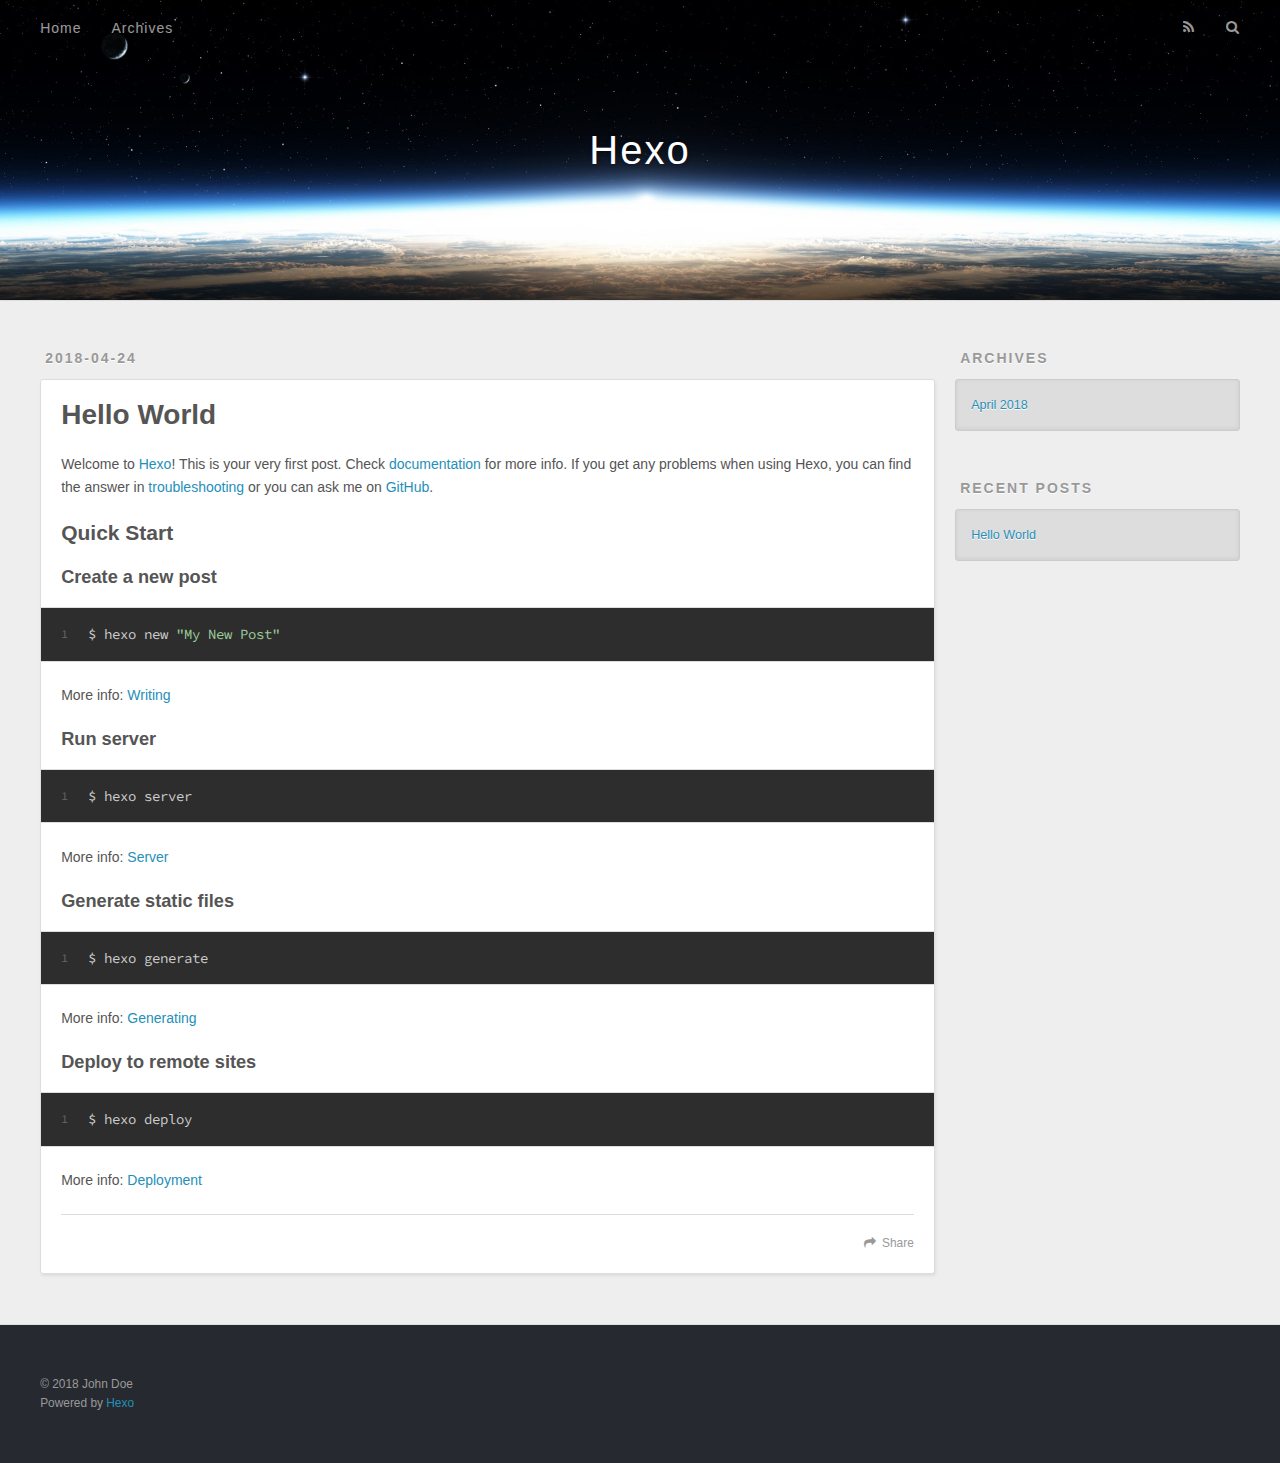
==== index.html @ fcb339ed "Site updated: 2018-04-24 23:01:45" ====
<!DOCTYPE html>
<html>
<head>
  <meta charset="utf-8">
  

  
  <title>Hexo</title>
  <meta name="viewport" content="width=device-width, initial-scale=1, maximum-scale=1">
  <meta property="og:type" content="website">
<meta property="og:title" content="Hexo">
<meta property="og:url" content="http://yoursite.com/index.html">
<meta property="og:site_name" content="Hexo">
<meta property="og:locale" content="default">
<meta name="twitter:card" content="summary">
<meta name="twitter:title" content="Hexo">
  
    <link rel="alternate" href="/atom.xml" title="Hexo" type="application/atom+xml">
  
  
    <link rel="icon" href="/favicon.png">
  
  
    <link href="//fonts.googleapis.com/css?family=Source+Code+Pro" rel="stylesheet" type="text/css">
  
  <link rel="stylesheet" href="/css/style.css">
</head>

<body>
  <div id="container">
    <div id="wrap">
      <header id="header">
  <div id="banner"></div>
  <div id="header-outer" class="outer">
    <div id="header-title" class="inner">
      <h1 id="logo-wrap">
        <a href="/" id="logo">Hexo</a>
      </h1>
      
    </div>
    <div id="header-inner" class="inner">
      <nav id="main-nav">
        <a id="main-nav-toggle" class="nav-icon"></a>
        
          <a class="main-nav-link" href="/">Home</a>
        
          <a class="main-nav-link" href="/archives">Archives</a>
        
      </nav>
      <nav id="sub-nav">
        
          <a id="nav-rss-link" class="nav-icon" href="/atom.xml" title="RSS Feed"></a>
        
        <a id="nav-search-btn" class="nav-icon" title="Search"></a>
      </nav>
      <div id="search-form-wrap">
        <form action="//google.com/search" method="get" accept-charset="UTF-8" class="search-form"><input type="search" name="q" class="search-form-input" placeholder="Search"><button type="submit" class="search-form-submit">&#xF002;</button><input type="hidden" name="sitesearch" value="http://yoursite.com"></form>
      </div>
    </div>
  </div>
</header>
      <div class="outer">
        <section id="main">
  
    <article id="post-hello-world" class="article article-type-post" itemscope itemprop="blogPost">
  <div class="article-meta">
    <a href="/2018/04/24/hello-world/" class="article-date">
  <time datetime="2018-04-24T03:12:24.937Z" itemprop="datePublished">2018-04-24</time>
</a>
    
  </div>
  <div class="article-inner">
    
    
      <header class="article-header">
        
  
    <h1 itemprop="name">
      <a class="article-title" href="/2018/04/24/hello-world/">Hello World</a>
    </h1>
  

      </header>
    
    <div class="article-entry" itemprop="articleBody">
      
        <p>Welcome to <a href="https://hexo.io/" target="_blank" rel="noopener">Hexo</a>! This is your very first post. Check <a href="https://hexo.io/docs/" target="_blank" rel="noopener">documentation</a> for more info. If you get any problems when using Hexo, you can find the answer in <a href="https://hexo.io/docs/troubleshooting.html" target="_blank" rel="noopener">troubleshooting</a> or you can ask me on <a href="https://github.com/hexojs/hexo/issues" target="_blank" rel="noopener">GitHub</a>.</p>
<h2 id="Quick-Start"><a href="#Quick-Start" class="headerlink" title="Quick Start"></a>Quick Start</h2><h3 id="Create-a-new-post"><a href="#Create-a-new-post" class="headerlink" title="Create a new post"></a>Create a new post</h3><figure class="highlight bash"><table><tr><td class="gutter"><pre><span class="line">1</span><br></pre></td><td class="code"><pre><span class="line">$ hexo new <span class="string">"My New Post"</span></span><br></pre></td></tr></table></figure>
<p>More info: <a href="https://hexo.io/docs/writing.html" target="_blank" rel="noopener">Writing</a></p>
<h3 id="Run-server"><a href="#Run-server" class="headerlink" title="Run server"></a>Run server</h3><figure class="highlight bash"><table><tr><td class="gutter"><pre><span class="line">1</span><br></pre></td><td class="code"><pre><span class="line">$ hexo server</span><br></pre></td></tr></table></figure>
<p>More info: <a href="https://hexo.io/docs/server.html" target="_blank" rel="noopener">Server</a></p>
<h3 id="Generate-static-files"><a href="#Generate-static-files" class="headerlink" title="Generate static files"></a>Generate static files</h3><figure class="highlight bash"><table><tr><td class="gutter"><pre><span class="line">1</span><br></pre></td><td class="code"><pre><span class="line">$ hexo generate</span><br></pre></td></tr></table></figure>
<p>More info: <a href="https://hexo.io/docs/generating.html" target="_blank" rel="noopener">Generating</a></p>
<h3 id="Deploy-to-remote-sites"><a href="#Deploy-to-remote-sites" class="headerlink" title="Deploy to remote sites"></a>Deploy to remote sites</h3><figure class="highlight bash"><table><tr><td class="gutter"><pre><span class="line">1</span><br></pre></td><td class="code"><pre><span class="line">$ hexo deploy</span><br></pre></td></tr></table></figure>
<p>More info: <a href="https://hexo.io/docs/deployment.html" target="_blank" rel="noopener">Deployment</a></p>

      
    </div>
    <footer class="article-footer">
      <a data-url="http://yoursite.com/2018/04/24/hello-world/" data-id="cjgd406ya0000jwu7moi7hcjy" class="article-share-link">Share</a>
      
      
    </footer>
  </div>
  
</article>


  


</section>
        
          <aside id="sidebar">
  
    

  
    

  
    
  
    
  <div class="widget-wrap">
    <h3 class="widget-title">Archives</h3>
    <div class="widget">
      <ul class="archive-list"><li class="archive-list-item"><a class="archive-list-link" href="/archives/2018/04/">April 2018</a></li></ul>
    </div>
  </div>


  
    
  <div class="widget-wrap">
    <h3 class="widget-title">Recent Posts</h3>
    <div class="widget">
      <ul>
        
          <li>
            <a href="/2018/04/24/hello-world/">Hello World</a>
          </li>
        
      </ul>
    </div>
  </div>

  
</aside>
        
      </div>
      <footer id="footer">
  
  <div class="outer">
    <div id="footer-info" class="inner">
      &copy; 2018 John Doe<br>
      Powered by <a href="http://hexo.io/" target="_blank">Hexo</a>
    </div>
  </div>
</footer>
    </div>
    <nav id="mobile-nav">
  
    <a href="/" class="mobile-nav-link">Home</a>
  
    <a href="/archives" class="mobile-nav-link">Archives</a>
  
</nav>
    

<script src="//ajax.googleapis.com/ajax/libs/jquery/2.0.3/jquery.min.js"></script>


  <link rel="stylesheet" href="/fancybox/jquery.fancybox.css">
  <script src="/fancybox/jquery.fancybox.pack.js"></script>


<script src="/js/script.js"></script>



  </div>
</body>
</html>
---- css/style.css ----
body {
  width: 100%;
}
body:before,
body:after {
  content: "";
  display: table;
}
body:after {
  clear: both;
}
html,
body,
div,
span,
applet,
object,
iframe,
h1,
h2,
h3,
h4,
h5,
h6,
p,
blockquote,
pre,
a,
abbr,
acronym,
address,
big,
cite,
code,
del,
dfn,
em,
img,
ins,
kbd,
q,
s,
samp,
small,
strike,
strong,
sub,
sup,
tt,
var,
dl,
dt,
dd,
ol,
ul,
li,
fieldset,
form,
label,
legend,
table,
caption,
tbody,
tfoot,
thead,
tr,
th,
td {
  margin: 0;
  padding: 0;
  border: 0;
  outline: 0;
  font-weight: inherit;
  font-style: inherit;
  font-family: inherit;
  font-size: 100%;
  vertical-align: baseline;
}
body {
  line-height: 1;
  color: #000;
  background: #fff;
}
ol,
ul {
  list-style: none;
}
table {
  border-collapse: separate;
  border-spacing: 0;
  vertical-align: middle;
}
caption,
th,
td {
  text-align: left;
  font-weight: normal;
  vertical-align: middle;
}
a img {
  border: none;
}
input,
button {
  margin: 0;
  padding: 0;
}
input::-moz-focus-inner,
button::-moz-focus-inner {
  border: 0;
  padding: 0;
}
@font-face {
  font-family: FontAwesome;
  font-style: normal;
  font-weight: normal;
  src: url("fonts/fontawesome-webfont.eot?v=#4.0.3");
  src: url("fonts/fontawesome-webfont.eot?#iefix&v=#4.0.3") format("embedded-opentype"), url("fonts/fontawesome-webfont.woff?v=#4.0.3") format("woff"), url("fonts/fontawesome-webfont.ttf?v=#4.0.3") format("truetype"), url("fonts/fontawesome-webfont.svg#fontawesomeregular?v=#4.0.3") format("svg");
}
html,
body,
#container {
  height: 100%;
}
body {
  background: #eee;
  font: 14px -apple-system, BlinkMacSystemFont, "Segoe UI", "Roboto", "Oxygen", "Ubuntu", "Cantarell", "Fira Sans", "Droid Sans", "Helvetica Neue", sans-serif;
  -webkit-text-size-adjust: 100%;
}
.outer {
  max-width: 1220px;
  margin: 0 auto;
  padding: 0 20px;
}
.outer:before,
.outer:after {
  content: "";
  display: table;
}
.outer:after {
  clear: both;
}
.inner {
  display: inline;
  float: left;
  width: 98.33333333333333%;
  margin: 0 0.833333333333333%;
}
.left,
.alignleft {
  float: left;
}
.right,
.alignright {
  float: right;
}
.clear {
  clear: both;
}
#container {
  position: relative;
}
.mobile-nav-on {
  overflow: hidden;
}
#wrap {
  height: 100%;
  width: 100%;
  position: absolute;
  top: 0;
  left: 0;
  -webkit-transition: 0.2s ease-out;
  -moz-transition: 0.2s ease-out;
  -ms-transition: 0.2s ease-out;
  transition: 0.2s ease-out;
  z-index: 1;
  background: #eee;
}
.mobile-nav-on #wrap {
  left: 280px;
}
@media screen and (min-width: 768px) {
  #main {
    display: inline;
    float: left;
    width: 73.33333333333333%;
    margin: 0 0.833333333333333%;
  }
}
.article-date,
.article-category-link,
.archive-year,
.widget-title {
  text-decoration: none;
  text-transform: uppercase;
  letter-spacing: 2px;
  color: #999;
  margin-bottom: 1em;
  margin-left: 5px;
  line-height: 1em;
  text-shadow: 0 1px #fff;
  font-weight: bold;
}
.article-inner,
.archive-article-inner {
  background: #fff;
  -webkit-box-shadow: 1px 2px 3px #ddd;
  box-shadow: 1px 2px 3px #ddd;
  border: 1px solid #ddd;
  border-radius: 3px;
}
.article-entry h1,
.widget h1 {
  font-size: 2em;
}
.article-entry h2,
.widget h2 {
  font-size: 1.5em;
}
.article-entry h3,
.widget h3 {
  font-size: 1.3em;
}
.article-entry h4,
.widget h4 {
  font-size: 1.2em;
}
.article-entry h5,
.widget h5 {
  font-size: 1em;
}
.article-entry h6,
.widget h6 {
  font-size: 1em;
  color: #999;
}
.article-entry hr,
.widget hr {
  border: 1px dashed #ddd;
}
.article-entry strong,
.widget strong {
  font-weight: bold;
}
.article-entry em,
.widget em,
.article-entry cite,
.widget cite {
  font-style: italic;
}
.article-entry sup,
.widget sup,
.article-entry sub,
.widget sub {
  font-size: 0.75em;
  line-height: 0;
  position: relative;
  vertical-align: baseline;
}
.article-entry sup,
.widget sup {
  top: -0.5em;
}
.article-entry sub,
.widget sub {
  bottom: -0.2em;
}
.article-entry small,
.widget small {
  font-size: 0.85em;
}
.article-entry acronym,
.widget acronym,
.article-entry abbr,
.widget abbr {
  border-bottom: 1px dotted;
}
.article-entry ul,
.widget ul,
.article-entry ol,
.widget ol,
.article-entry dl,
.widget dl {
  margin: 0 20px;
  line-height: 1.6em;
}
.article-entry ul ul,
.widget ul ul,
.article-entry ol ul,
.widget ol ul,
.article-entry ul ol,
.widget ul ol,
.article-entry ol ol,
.widget ol ol {
  margin-top: 0;
  margin-bottom: 0;
}
.article-entry ul,
.widget ul {
  list-style: disc;
}
.article-entry ol,
.widget ol {
  list-style: decimal;
}
.article-entry dt,
.widget dt {
  font-weight: bold;
}
#header {
  height: 300px;
  position: relative;
  border-bottom: 1px solid #ddd;
}
#header:before,
#header:after {
  content: "";
  position: absolute;
  left: 0;
  right: 0;
  height: 40px;
}
#header:before {
  top: 0;
  background: -webkit-linear-gradient(rgba(0,0,0,0.2), transparent);
  background: -moz-linear-gradient(rgba(0,0,0,0.2), transparent);
  background: -ms-linear-gradient(rgba(0,0,0,0.2), transparent);
  background: linear-gradient(rgba(0,0,0,0.2), transparent);
}
#header:after {
  bottom: 0;
  background: -webkit-linear-gradient(transparent, rgba(0,0,0,0.2));
  background: -moz-linear-gradient(transparent, rgba(0,0,0,0.2));
  background: -ms-linear-gradient(transparent, rgba(0,0,0,0.2));
  background: linear-gradient(transparent, rgba(0,0,0,0.2));
}
#header-outer {
  height: 100%;
  position: relative;
}
#header-inner {
  position: relative;
  overflow: hidden;
}
#banner {
  position: absolute;
  top: 0;
  left: 0;
  width: 100%;
  height: 100%;
  background: url("images/banner.jpg") center #000;
  -webkit-background-size: cover;
  -moz-background-size: cover;
  background-size: cover;
  z-index: -1;
}
#header-title {
  text-align: center;
  height: 40px;
  position: absolute;
  top: 50%;
  left: 0;
  margin-top: -20px;
}
#logo,
#subtitle {
  text-decoration: none;
  color: #fff;
  font-weight: 300;
  text-shadow: 0 1px 4px rgba(0,0,0,0.3);
}
#logo {
  font-size: 40px;
  line-height: 40px;
  letter-spacing: 2px;
}
#subtitle {
  font-size: 16px;
  line-height: 16px;
  letter-spacing: 1px;
}
#subtitle-wrap {
  margin-top: 16px;
}
#main-nav {
  float: left;
  margin-left: -15px;
}
.nav-icon,
.main-nav-link {
  float: left;
  color: #fff;
  opacity: 0.6;
  text-decoration: none;
  text-shadow: 0 1px rgba(0,0,0,0.2);
  -webkit-transition: opacity 0.2s;
  -moz-transition: opacity 0.2s;
  -ms-transition: opacity 0.2s;
  transition: opacity 0.2s;
  display: block;
  padding: 20px 15px;
}
.nav-icon:hover,
.main-nav-link:hover {
  opacity: 1;
}
.nav-icon {
  font-family: FontAwesome;
  text-align: center;
  font-size: 14px;
  width: 14px;
  height: 14px;
  padding: 20px 15px;
  position: relative;
  cursor: pointer;
}
.main-nav-link {
  font-weight: 300;
  letter-spacing: 1px;
}
@media screen and (max-width: 479px) {
  .main-nav-link {
    display: none;
  }
}
#main-nav-toggle {
  display: none;
}
#main-nav-toggle:before {
  content: "\f0c9";
}
@media screen and (max-width: 479px) {
  #main-nav-toggle {
    display: block;
  }
}
#sub-nav {
  float: right;
  margin-right: -15px;
}
#nav-rss-link:before {
  content: "\f09e";
}
#nav-search-btn:before {
  content: "\f002";
}
#search-form-wrap {
  position: absolute;
  top: 15px;
  width: 150px;
  height: 30px;
  right: -150px;
  opacity: 0;
  -webkit-transition: 0.2s ease-out;
  -moz-transition: 0.2s ease-out;
  -ms-transition: 0.2s ease-out;
  transition: 0.2s ease-out;
}
#search-form-wrap.on {
  opacity: 1;
  right: 0;
}
@media screen and (max-width: 479px) {
  #search-form-wrap {
    width: 100%;
    right: -100%;
  }
}
.search-form {
  position: absolute;
  top: 0;
  left: 0;
  right: 0;
  background: #fff;
  padding: 5px 15px;
  border-radius: 15px;
  -webkit-box-shadow: 0 0 10px rgba(0,0,0,0.3);
  box-shadow: 0 0 10px rgba(0,0,0,0.3);
}
.search-form-input {
  border: none;
  background: none;
  color: #555;
  width: 100%;
  font: 13px -apple-system, BlinkMacSystemFont, "Segoe UI", "Roboto", "Oxygen", "Ubuntu", "Cantarell", "Fira Sans", "Droid Sans", "Helvetica Neue", sans-serif;
  outline: none;
}
.search-form-input::-webkit-search-results-decoration,
.search-form-input::-webkit-search-cancel-button {
  -webkit-appearance: none;
}
.search-form-submit {
  position: absolute;
  top: 50%;
  right: 10px;
  margin-top: -7px;
  font: 13px FontAwesome;
  border: none;
  background: none;
  color: #bbb;
  cursor: pointer;
}
.search-form-submit:hover,
.search-form-submit:focus {
  color: #777;
}
.article {
  margin: 50px 0;
}
.article-inner {
  overflow: hidden;
}
.article-meta:before,
.article-meta:after {
  content: "";
  display: table;
}
.article-meta:after {
  clear: both;
}
.article-date {
  float: left;
}
.article-category {
  float: left;
  line-height: 1em;
  color: #ccc;
  text-shadow: 0 1px #fff;
  margin-left: 8px;
}
.article-category:before {
  content: "\2022";
}
.article-category-link {
  margin: 0 12px 1em;
}
.article-header {
  padding: 20px 20px 0;
}
.article-title {
  text-decoration: none;
  font-size: 2em;
  font-weight: bold;
  color: #555;
  line-height: 1.1em;
  -webkit-transition: color 0.2s;
  -moz-transition: color 0.2s;
  -ms-transition: color 0.2s;
  transition: color 0.2s;
}
a.article-title:hover {
  color: #258fb8;
}
.article-entry {
  color: #555;
  padding: 0 20px;
}
.article-entry:before,
.article-entry:after {
  content: "";
  display: table;
}
.article-entry:after {
  clear: both;
}
.article-entry p,
.article-entry table {
  line-height: 1.6em;
  margin: 1.6em 0;
}
.article-entry h1,
.article-entry h2,
.article-entry h3,
.article-entry h4,
.article-entry h5,
.article-entry h6 {
  font-weight: bold;
}
.article-entry h1,
.article-entry h2,
.article-entry h3,
.article-entry h4,
.article-entry h5,
.article-entry h6 {
  line-height: 1.1em;
  margin: 1.1em 0;
}
.article-entry a {
  color: #258fb8;
  text-decoration: none;
}
.article-entry a:hover {
  text-decoration: underline;
}
.article-entry ul,
.article-entry ol,
.article-entry dl {
  margin-top: 1.6em;
  margin-bottom: 1.6em;
}
.article-entry img,
.article-entry video {
  max-width: 100%;
  height: auto;
  display: block;
  margin: auto;
}
.article-entry iframe {
  border: none;
}
.article-entry table {
  width: 100%;
  border-collapse: collapse;
  border-spacing: 0;
}
.article-entry th {
  font-weight: bold;
  border-bottom: 3px solid #ddd;
  padding-bottom: 0.5em;
}
.article-entry td {
  border-bottom: 1px solid #ddd;
  padding: 10px 0;
}
.article-entry blockquote {
  font-family: Georgia, "Times New Roman", serif;
  font-size: 1.4em;
  margin: 1.6em 20px;
  text-align: center;
}
.article-entry blockquote footer {
  font-size: 14px;
  margin: 1.6em 0;
  font-family: -apple-system, BlinkMacSystemFont, "Segoe UI", "Roboto", "Oxygen", "Ubuntu", "Cantarell", "Fira Sans", "Droid Sans", "Helvetica Neue", sans-serif;
}
.article-entry blockquote footer cite:before {
  content: "—";
  padding: 0 0.5em;
}
.article-entry .pullquote {
  text-align: left;
  width: 45%;
  margin: 0;
}
.article-entry .pullquote.left {
  margin-left: 0.5em;
  margin-right: 1em;
}
.article-entry .pullquote.right {
  margin-right: 0.5em;
  margin-left: 1em;
}
.article-entry .caption {
  color: #999;
  display: block;
  font-size: 0.9em;
  margin-top: 0.5em;
  position: relative;
  text-align: center;
}
.article-entry .video-container {
  position: relative;
  padding-top: 56.25%;
  height: 0;
  overflow: hidden;
}
.article-entry .video-container iframe,
.article-entry .video-container object,
.article-entry .video-container embed {
  position: absolute;
  top: 0;
  left: 0;
  width: 100%;
  height: 100%;
  margin-top: 0;
}
.article-more-link a {
  display: inline-block;
  line-height: 1em;
  padding: 6px 15px;
  border-radius: 15px;
  background: #eee;
  color: #999;
  text-shadow: 0 1px #fff;
  text-decoration: none;
}
.article-more-link a:hover {
  background: #258fb8;
  color: #fff;
  text-decoration: none;
  text-shadow: 0 1px #1e7293;
}
.article-footer {
  font-size: 0.85em;
  line-height: 1.6em;
  border-top: 1px solid #ddd;
  padding-top: 1.6em;
  margin: 0 20px 20px;
}
.article-footer:before,
.article-footer:after {
  content: "";
  display: table;
}
.article-footer:after {
  clear: both;
}
.article-footer a {
  color: #999;
  text-decoration: none;
}
.article-footer a:hover {
  color: #555;
}
.article-tag-list-item {
  float: left;
  margin-right: 10px;
}
.article-tag-list-link:before {
  content: "#";
}
.article-comment-link {
  float: right;
}
.article-comment-link:before {
  content: "\f075";
  font-family: FontAwesome;
  padding-right: 8px;
}
.article-share-link {
  cursor: pointer;
  float: right;
  margin-left: 20px;
}
.article-share-link:before {
  content: "\f064";
  font-family: FontAwesome;
  padding-right: 6px;
}
#article-nav {
  position: relative;
}
#article-nav:before,
#article-nav:after {
  content: "";
  display: table;
}
#article-nav:after {
  clear: both;
}
@media screen and (min-width: 768px) {
  #article-nav {
    margin: 50px 0;
  }
  #article-nav:before {
    width: 8px;
    height: 8px;
    position: absolute;
    top: 50%;
    left: 50%;
    margin-top: -4px;
    margin-left: -4px;
    content: "";
    border-radius: 50%;
    background: #ddd;
    -webkit-box-shadow: 0 1px 2px #fff;
    box-shadow: 0 1px 2px #fff;
  }
}
.article-nav-link-wrap {
  text-decoration: none;
  text-shadow: 0 1px #fff;
  color: #999;
  -webkit-box-sizing: border-box;
  -moz-box-sizing: border-box;
  box-sizing: border-box;
  margin-top: 50px;
  text-align: center;
  display: block;
}
.article-nav-link-wrap:hover {
  color: #555;
}
@media screen and (min-width: 768px) {
  .article-nav-link-wrap {
    width: 50%;
    margin-top: 0;
  }
}
@media screen and (min-width: 768px) {
  #article-nav-newer {
    float: left;
    text-align: right;
    padding-right: 20px;
  }
}
@media screen and (min-width: 768px) {
  #article-nav-older {
    float: right;
    text-align: left;
    padding-left: 20px;
  }
}
.article-nav-caption {
  text-transform: uppercase;
  letter-spacing: 2px;
  color: #ddd;
  line-height: 1em;
  font-weight: bold;
}
#article-nav-newer .article-nav-caption {
  margin-right: -2px;
}
.article-nav-title {
  font-size: 0.85em;
  line-height: 1.6em;
  margin-top: 0.5em;
}
.article-share-box {
  position: absolute;
  display: none;
  background: #fff;
  -webkit-box-shadow: 1px 2px 10px rgba(0,0,0,0.2);
  box-shadow: 1px 2px 10px rgba(0,0,0,0.2);
  border-radius: 3px;
  margin-left: -145px;
  overflow: hidden;
  z-index: 1;
}
.article-share-box.on {
  display: block;
}
.article-share-input {
  width: 100%;
  background: none;
  -webkit-box-sizing: border-box;
  -moz-box-sizing: border-box;
  box-sizing: border-box;
  font: 14px -apple-system, BlinkMacSystemFont, "Segoe UI", "Roboto", "Oxygen", "Ubuntu", "Cantarell", "Fira Sans", "Droid Sans", "Helvetica Neue", sans-serif;
  padding: 0 15px;
  color: #555;
  outline: none;
  border: 1px solid #ddd;
  border-radius: 3px 3px 0 0;
  height: 36px;
  line-height: 36px;
}
.article-share-links {
  background: #eee;
}
.article-share-links:before,
.article-share-links:after {
  content: "";
  display: table;
}
.article-share-links:after {
  clear: both;
}
.article-share-twitter,
.article-share-facebook,
.article-share-pinterest,
.article-share-google {
  width: 50px;
  height: 36px;
  display: block;
  float: left;
  position: relative;
  color: #999;
  text-shadow: 0 1px #fff;
}
.article-share-twitter:before,
.article-share-facebook:before,
.article-share-pinterest:before,
.article-share-google:before {
  font-size: 20px;
  font-family: FontAwesome;
  width: 20px;
  height: 20px;
  position: absolute;
  top: 50%;
  left: 50%;
  margin-top: -10px;
  margin-left: -10px;
  text-align: center;
}
.article-share-twitter:hover,
.article-share-facebook:hover,
.article-share-pinterest:hover,
.article-share-google:hover {
  color: #fff;
}
.article-share-twitter:before {
  content: "\f099";
}
.article-share-twitter:hover {
  background: #00aced;
  text-shadow: 0 1px #008abe;
}
.article-share-facebook:before {
  content: "\f09a";
}
.article-share-facebook:hover {
  background: #3b5998;
  text-shadow: 0 1px #2f477a;
}
.article-share-pinterest:before {
  content: "\f0d2";
}
.article-share-pinterest:hover {
  background: #cb2027;
  text-shadow: 0 1px #a21a1f;
}
.article-share-google:before {
  content: "\f0d5";
}
.article-share-google:hover {
  background: #dd4b39;
  text-shadow: 0 1px #be3221;
}
.article-gallery {
  background: #000;
  position: relative;
}
.article-gallery-photos {
  position: relative;
  overflow: hidden;
}
.article-gallery-img {
  display: none;
  max-width: 100%;
}
.article-gallery-img:first-child {
  display: block;
}
.article-gallery-img.loaded {
  position: absolute;
  display: block;
}
.article-gallery-img img {
  display: block;
  max-width: 100%;
  margin: 0 auto;
}
#comments {
  background: #fff;
  -webkit-box-shadow: 1px 2px 3px #ddd;
  box-shadow: 1px 2px 3px #ddd;
  padding: 20px;
  border: 1px solid #ddd;
  border-radius: 3px;
  margin: 50px 0;
}
#comments a {
  color: #258fb8;
}
.archives-wrap {
  margin: 50px 0;
}
.archives:before,
.archives:after {
  content: "";
  display: table;
}
.archives:after {
  clear: both;
}
.archive-year-wrap {
  margin-bottom: 1em;
}
.archives {
  -webkit-column-gap: 10px;
  -moz-column-gap: 10px;
  column-gap: 10px;
}
@media screen and (min-width: 480px) and (max-width: 767px) {
  .archives {
    -webkit-column-count: 2;
    -moz-column-count: 2;
    column-count: 2;
  }
}
@media screen and (min-width: 768px) {
  .archives {
    -webkit-column-count: 3;
    -moz-column-count: 3;
    column-count: 3;
  }
}
.archive-article {
  -webkit-column-break-inside: avoid;
  page-break-inside: avoid;
  overflow: hidden;
  break-inside: avoid-column;
}
.archive-article-inner {
  padding: 10px;
  margin-bottom: 15px;
}
.archive-article-title {
  text-decoration: none;
  font-weight: bold;
  color: #555;
  -webkit-transition: color 0.2s;
  -moz-transition: color 0.2s;
  -ms-transition: color 0.2s;
  transition: color 0.2s;
  line-height: 1.6em;
}
.archive-article-title:hover {
  color: #258fb8;
}
.archive-article-footer {
  margin-top: 1em;
}
.archive-article-date {
  color: #999;
  text-decoration: none;
  font-size: 0.85em;
  line-height: 1em;
  margin-bottom: 0.5em;
  display: block;
}
#page-nav {
  margin: 50px auto;
  background: #fff;
  -webkit-box-shadow: 1px 2px 3px #ddd;
  box-shadow: 1px 2px 3px #ddd;
  border: 1px solid #ddd;
  border-radius: 3px;
  text-align: center;
  color: #999;
  overflow: hidden;
}
#page-nav:before,
#page-nav:after {
  content: "";
  display: table;
}
#page-nav:after {
  clear: both;
}
#page-nav a,
#page-nav span {
  padding: 10px 20px;
  line-height: 1;
  height: 2ex;
}
#page-nav a {
  color: #999;
  text-decoration: none;
}
#page-nav a:hover {
  background: #999;
  color: #fff;
}
#page-nav .prev {
  float: left;
}
#page-nav .next {
  float: right;
}
#page-nav .page-number {
  display: inline-block;
}
@media screen and (max-width: 479px) {
  #page-nav .page-number {
    display: none;
  }
}
#page-nav .current {
  color: #555;
  font-weight: bold;
}
#page-nav .space {
  color: #ddd;
}
#footer {
  background: #262a30;
  padding: 50px 0;
  border-top: 1px solid #ddd;
  color: #999;
}
#footer a {
  color: #258fb8;
  text-decoration: none;
}
#footer a:hover {
  text-decoration: underline;
}
#footer-info {
  line-height: 1.6em;
  font-size: 0.85em;
}
.article-entry pre,
.article-entry .highlight {
  background: #2d2d2d;
  margin: 0 -20px;
  padding: 15px 20px;
  border-style: solid;
  border-color: #ddd;
  border-width: 1px 0;
  overflow: auto;
  color: #ccc;
  line-height: 22.400000000000002px;
}
.article-entry .highlight .gutter pre,
.article-entry .gist .gist-file .gist-data .line-numbers {
  color: #666;
  font-size: 0.85em;
}
.article-entry pre,
.article-entry code {
  font-family: "Source Code Pro", Consolas, Monaco, Menlo, Consolas, monospace;
}
.article-entry code {
  background: #eee;
  text-shadow: 0 1px #fff;
  padding: 0 0.3em;
}
.article-entry pre code {
  background: none;
  text-shadow: none;
  padding: 0;
}
.article-entry .highlight pre {
  border: none;
  margin: 0;
  padding: 0;
}
.article-entry .highlight table {
  margin: 0;
  width: auto;
}
.article-entry .highlight td {
  border: none;
  padding: 0;
}
.article-entry .highlight figcaption {
  font-size: 0.85em;
  color: #999;
  line-height: 1em;
  margin-bottom: 1em;
}
.article-entry .highlight figcaption:before,
.article-entry .highlight figcaption:after {
  content: "";
  display: table;
}
.article-entry .highlight figcaption:after {
  clear: both;
}
.article-entry .highlight figcaption a {
  float: right;
}
.article-entry .highlight .gutter pre {
  text-align: right;
  padding-right: 20px;
}
.article-entry .highlight .line {
  height: 22.400000000000002px;
}
.article-entry .highlight .line.marked {
  background: #515151;
}
.article-entry .gist {
  margin: 0 -20px;
  border-style: solid;
  border-color: #ddd;
  border-width: 1px 0;
  background: #2d2d2d;
  padding: 15px 20px 15px 0;
}
.article-entry .gist .gist-file {
  border: none;
  font-family: "Source Code Pro", Consolas, Monaco, Menlo, Consolas, monospace;
  margin: 0;
}
.article-entry .gist .gist-file .gist-data {
  background: none;
  border: none;
}
.article-entry .gist .gist-file .gist-data .line-numbers {
  background: none;
  border: none;
  padding: 0 20px 0 0;
}
.article-entry .gist .gist-file .gist-data .line-data {
  padding: 0 !important;
}
.article-entry .gist .gist-file .highlight {
  margin: 0;
  padding: 0;
  border: none;
}
.article-entry .gist .gist-file .gist-meta {
  background: #2d2d2d;
  color: #999;
  font: 0.85em -apple-system, BlinkMacSystemFont, "Segoe UI", "Roboto", "Oxygen", "Ubuntu", "Cantarell", "Fira Sans", "Droid Sans", "Helvetica Neue", sans-serif;
  text-shadow: 0 0;
  padding: 0;
  margin-top: 1em;
  margin-left: 20px;
}
.article-entry .gist .gist-file .gist-meta a {
  color: #258fb8;
  font-weight: normal;
}
.article-entry .gist .gist-file .gist-meta a:hover {
  text-decoration: underline;
}
pre .comment,
pre .title {
  color: #999;
}
pre .variable,
pre .attribute,
pre .tag,
pre .regexp,
pre .ruby .constant,
pre .xml .tag .title,
pre .xml .pi,
pre .xml .doctype,
pre .html .doctype,
pre .css .id,
pre .css .class,
pre .css .pseudo {
  color: #f2777a;
}
pre .number,
pre .preprocessor,
pre .built_in,
pre .literal,
pre .params,
pre .constant {
  color: #f99157;
}
pre .class,
pre .ruby .class .title,
pre .css .rules .attribute {
  color: #9c9;
}
pre .string,
pre .value,
pre .inheritance,
pre .header,
pre .ruby .symbol,
pre .xml .cdata {
  color: #9c9;
}
pre .css .hexcolor {
  color: #6cc;
}
pre .function,
pre .python .decorator,
pre .python .title,
pre .ruby .function .title,
pre .ruby .title .keyword,
pre .perl .sub,
pre .javascript .title,
pre .coffeescript .title {
  color: #69c;
}
pre .keyword,
pre .javascript .function {
  color: #c9c;
}
@media screen and (max-width: 479px) {
  #mobile-nav {
    position: absolute;
    top: 0;
    left: 0;
    width: 280px;
    height: 100%;
    background: #191919;
    border-right: 1px solid #fff;
  }
}
@media screen and (max-width: 479px) {
  .mobile-nav-link {
    display: block;
    color: #999;
    text-decoration: none;
    padding: 15px 20px;
    font-weight: bold;
  }
  .mobile-nav-link:hover {
    color: #fff;
  }
}
@media screen and (min-width: 768px) {
  #sidebar {
    display: inline;
    float: left;
    width: 23.333333333333332%;
    margin: 0 0.833333333333333%;
  }
}
.widget-wrap {
  margin: 50px 0;
}
.widget {
  color: #777;
  text-shadow: 0 1px #fff;
  background: #ddd;
  -webkit-box-shadow: 0 -1px 4px #ccc inset;
  box-shadow: 0 -1px 4px #ccc inset;
  border: 1px solid #ccc;
  padding: 15px;
  border-radius: 3px;
}
.widget a {
  color: #258fb8;
  text-decoration: none;
}
.widget a:hover {
  text-decoration: underline;
}
.widget ul ul,
.widget ol ul,
.widget dl ul,
.widget ul ol,
.widget ol ol,
.widget dl ol,
.widget ul dl,
.widget ol dl,
.widget dl dl {
  margin-left: 15px;
  list-style: disc;
}
.widget {
  line-height: 1.6em;
  word-wrap: break-word;
  font-size: 0.9em;
}
.widget ul,
.widget ol {
  list-style: none;
  margin: 0;
}
.widget ul ul,
.widget ol ul,
.widget ul ol,
.widget ol ol {
  margin: 0 20px;
}
.widget ul ul,
.widget ol ul {
  list-style: disc;
}
.widget ul ol,
.widget ol ol {
  list-style: decimal;
}
.category-list-count,
.tag-list-count,
.archive-list-count {
  padding-left: 5px;
  color: #999;
  font-size: 0.85em;
}
.category-list-count:before,
.tag-list-count:before,
.archive-list-count:before {
  content: "(";
}
.category-list-count:after,
.tag-list-count:after,
.archive-list-count:after {
  content: ")";
}
.tagcloud a {
  margin-right: 5px;
  display: inline-block;
}
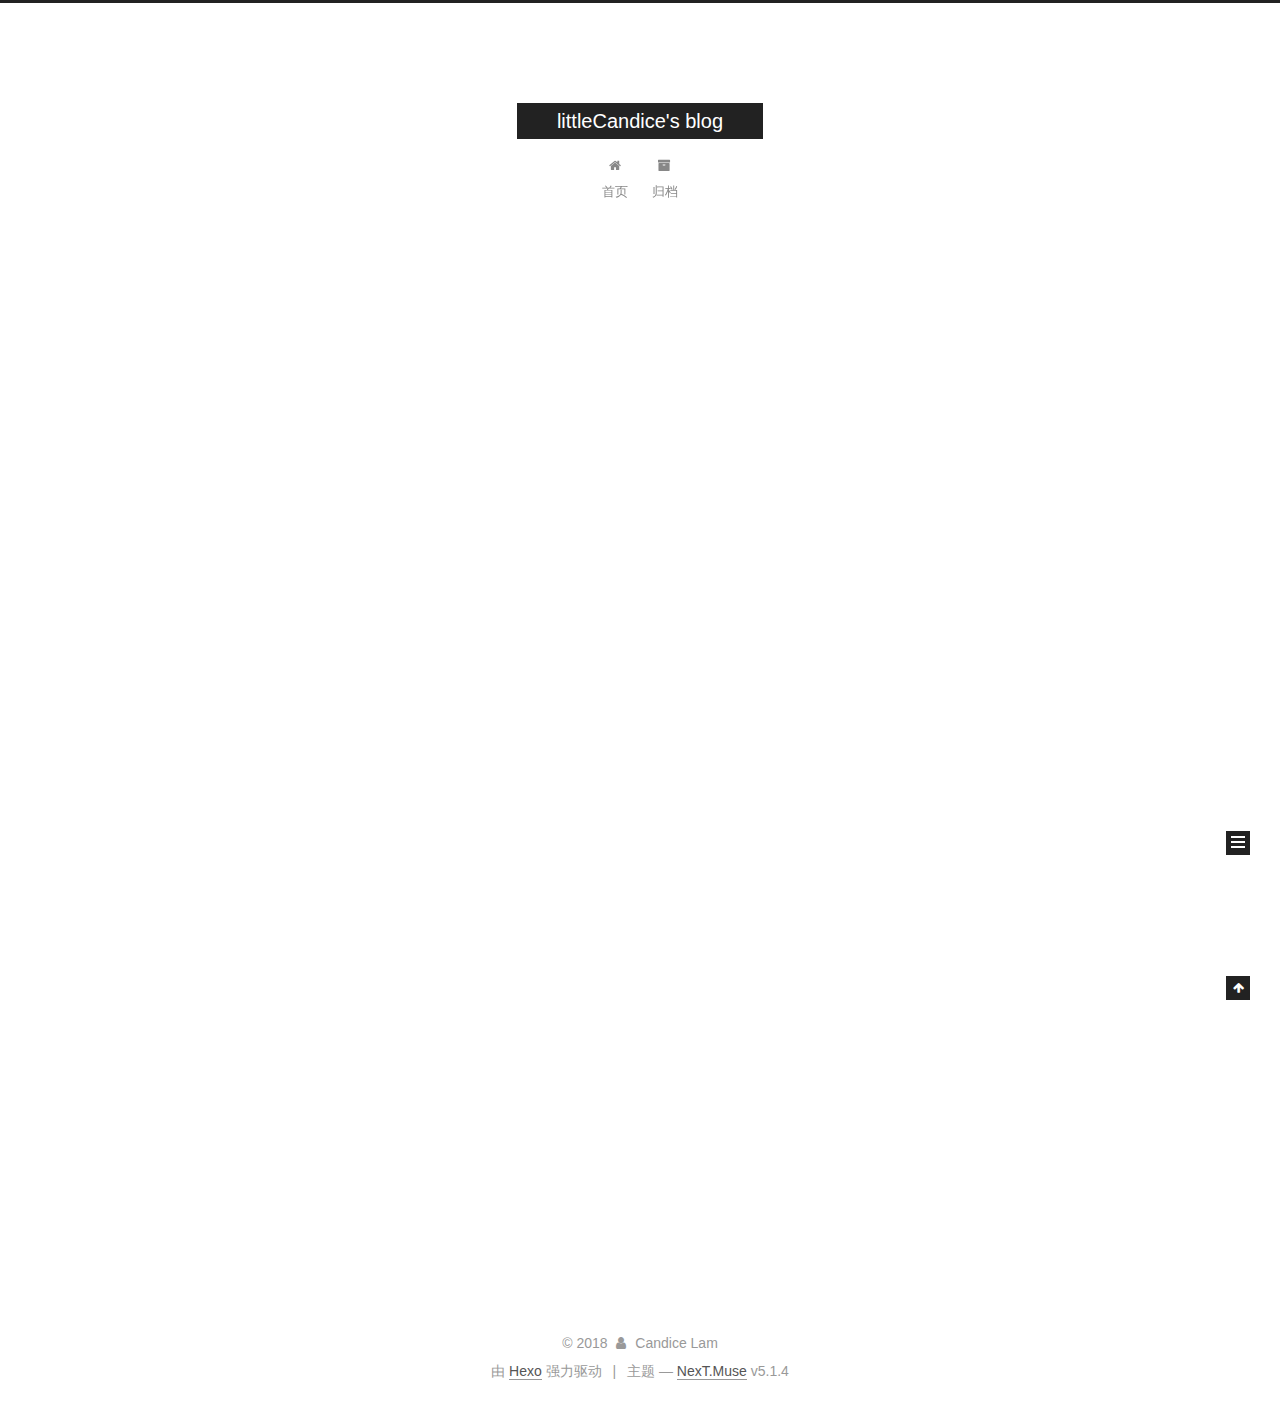
==== commit 63948cd1: "Site updated: 2018-04-24 23:30:04" ====
--- a/index.html
+++ b/index.html
@@ -1,90 +1,306 @@
 <!DOCTYPE html>
-<html>
+
+
+
+  
+
+
+<html class="theme-next muse use-motion" lang="zh-Hans">
 <head>
-  <meta charset="utf-8">
-  
-
-  
-  <title>Hexo</title>
-  <meta name="viewport" content="width=device-width, initial-scale=1, maximum-scale=1">
-  <meta property="og:type" content="website">
-<meta property="og:title" content="Hexo">
+  <meta charset="UTF-8"/>
+<meta http-equiv="X-UA-Compatible" content="IE=edge" />
+<meta name="viewport" content="width=device-width, initial-scale=1, maximum-scale=1"/>
+<meta name="theme-color" content="#222">
+
+
+
+
+
+
+
+
+
+<meta http-equiv="Cache-Control" content="no-transform" />
+<meta http-equiv="Cache-Control" content="no-siteapp" />
+
+
+
+
+
+
+
+
+
+
+
+
+
+
+
+
+  
+  
+  <link href="/lib/fancybox/source/jquery.fancybox.css?v=2.1.5" rel="stylesheet" type="text/css" />
+
+
+
+
+
+
+
+<link href="/lib/font-awesome/css/font-awesome.min.css?v=4.6.2" rel="stylesheet" type="text/css" />
+
+<link href="/css/main.css?v=5.1.4" rel="stylesheet" type="text/css" />
+
+
+  <link rel="apple-touch-icon" sizes="180x180" href="/images/apple-touch-icon-next.png?v=5.1.4">
+
+
+  <link rel="icon" type="image/png" sizes="32x32" href="/images/favicon-32x32-next.png?v=5.1.4">
+
+
+  <link rel="icon" type="image/png" sizes="16x16" href="/images/favicon-16x16-next.png?v=5.1.4">
+
+
+  <link rel="mask-icon" href="/images/logo.svg?v=5.1.4" color="#222">
+
+
+
+
+
+  <meta name="keywords" content="Hexo, NexT" />
+
+
+
+
+
+
+
+
+
+
+<meta property="og:type" content="website">
+<meta property="og:title" content="littleCandice&#39;s blog">
 <meta property="og:url" content="http://yoursite.com/index.html">
-<meta property="og:site_name" content="Hexo">
-<meta property="og:locale" content="default">
+<meta property="og:site_name" content="littleCandice&#39;s blog">
+<meta property="og:locale" content="zh-Hans">
 <meta name="twitter:card" content="summary">
-<meta name="twitter:title" content="Hexo">
-  
-    <link rel="alternate" href="/atom.xml" title="Hexo" type="application/atom+xml">
-  
-  
-    <link rel="icon" href="/favicon.png">
-  
-  
-    <link href="//fonts.googleapis.com/css?family=Source+Code+Pro" rel="stylesheet" type="text/css">
-  
-  <link rel="stylesheet" href="/css/style.css">
+<meta name="twitter:title" content="littleCandice&#39;s blog">
+
+
+
+<script type="text/javascript" id="hexo.configurations">
+  var NexT = window.NexT || {};
+  var CONFIG = {
+    root: '/',
+    scheme: 'Muse',
+    version: '5.1.4',
+    sidebar: {"position":"left","display":"post","offset":12,"b2t":false,"scrollpercent":false,"onmobile":false},
+    fancybox: true,
+    tabs: true,
+    motion: {"enable":true,"async":false,"transition":{"post_block":"fadeIn","post_header":"slideDownIn","post_body":"slideDownIn","coll_header":"slideLeftIn","sidebar":"slideUpIn"}},
+    duoshuo: {
+      userId: '0',
+      author: '博主'
+    },
+    algolia: {
+      applicationID: '',
+      apiKey: '',
+      indexName: '',
+      hits: {"per_page":10},
+      labels: {"input_placeholder":"Search for Posts","hits_empty":"We didn't find any results for the search: ${query}","hits_stats":"${hits} results found in ${time} ms"}
+    }
+  };
+</script>
+
+
+
+  <link rel="canonical" href="http://yoursite.com/"/>
+
+
+
+
+
+  <title>littleCandice's blog</title>
+  
+
+
+
+
+
+
+
+
 </head>
 
-<body>
-  <div id="container">
-    <div id="wrap">
-      <header id="header">
-  <div id="banner"></div>
-  <div id="header-outer" class="outer">
-    <div id="header-title" class="inner">
-      <h1 id="logo-wrap">
-        <a href="/" id="logo">Hexo</a>
-      </h1>
-      
+<body itemscope itemtype="http://schema.org/WebPage" lang="zh-Hans">
+
+  
+  
+    
+  
+
+  <div class="container sidebar-position-left 
+  page-home">
+    <div class="headband"></div>
+
+    <header id="header" class="header" itemscope itemtype="http://schema.org/WPHeader">
+      <div class="header-inner"><div class="site-brand-wrapper">
+  <div class="site-meta ">
+    
+
+    <div class="custom-logo-site-title">
+      <a href="/"  class="brand" rel="start">
+        <span class="logo-line-before"><i></i></span>
+        <span class="site-title">littleCandice's blog</span>
+        <span class="logo-line-after"><i></i></span>
+      </a>
     </div>
-    <div id="header-inner" class="inner">
-      <nav id="main-nav">
-        <a id="main-nav-toggle" class="nav-icon"></a>
-        
-          <a class="main-nav-link" href="/">Home</a>
-        
-          <a class="main-nav-link" href="/archives">Archives</a>
-        
-      </nav>
-      <nav id="sub-nav">
-        
-          <a id="nav-rss-link" class="nav-icon" href="/atom.xml" title="RSS Feed"></a>
-        
-        <a id="nav-search-btn" class="nav-icon" title="Search"></a>
-      </nav>
-      <div id="search-form-wrap">
-        <form action="//google.com/search" method="get" accept-charset="UTF-8" class="search-form"><input type="search" name="q" class="search-form-input" placeholder="Search"><button type="submit" class="search-form-submit">&#xF002;</button><input type="hidden" name="sitesearch" value="http://yoursite.com"></form>
-      </div>
-    </div>
+      
+        <p class="site-subtitle"></p>
+      
   </div>
-</header>
-      <div class="outer">
-        <section id="main">
-  
-    <article id="post-hello-world" class="article article-type-post" itemscope itemprop="blogPost">
-  <div class="article-meta">
-    <a href="/2018/04/24/hello-world/" class="article-date">
-  <time datetime="2018-04-24T03:12:24.937Z" itemprop="datePublished">2018-04-24</time>
-</a>
-    
+
+  <div class="site-nav-toggle">
+    <button>
+      <span class="btn-bar"></span>
+      <span class="btn-bar"></span>
+      <span class="btn-bar"></span>
+    </button>
   </div>
-  <div class="article-inner">
-    
-    
-      <header class="article-header">
-        
-  
-    <h1 itemprop="name">
-      <a class="article-title" href="/2018/04/24/hello-world/">Hello World</a>
-    </h1>
-  
-
+</div>
+
+<nav class="site-nav">
+  
+
+  
+    <ul id="menu" class="menu">
+      
+        
+        <li class="menu-item menu-item-home">
+          <a href="/" rel="section">
+            
+              <i class="menu-item-icon fa fa-fw fa-home"></i> <br />
+            
+            首页
+          </a>
+        </li>
+      
+        
+        <li class="menu-item menu-item-archives">
+          <a href="/archives/" rel="section">
+            
+              <i class="menu-item-icon fa fa-fw fa-archive"></i> <br />
+            
+            归档
+          </a>
+        </li>
+      
+
+      
+    </ul>
+  
+
+  
+</nav>
+
+
+
+ </div>
+    </header>
+
+    <main id="main" class="main">
+      <div class="main-inner">
+        <div class="content-wrap">
+          <div id="content" class="content">
+            
+  <section id="posts" class="posts-expand">
+    
+      
+
+  
+
+  
+  
+  
+
+  <article class="post post-type-normal" itemscope itemtype="http://schema.org/Article">
+  
+  
+  
+  <div class="post-block">
+    <link itemprop="mainEntityOfPage" href="http://yoursite.com/2018/04/24/hello-world/">
+
+    <span hidden itemprop="author" itemscope itemtype="http://schema.org/Person">
+      <meta itemprop="name" content="Candice Lam">
+      <meta itemprop="description" content="">
+      <meta itemprop="image" content="/images/avatar.gif">
+    </span>
+
+    <span hidden itemprop="publisher" itemscope itemtype="http://schema.org/Organization">
+      <meta itemprop="name" content="littleCandice's blog">
+    </span>
+
+    
+      <header class="post-header">
+
+        
+        
+          <h1 class="post-title" itemprop="name headline">
+                
+                <a class="post-title-link" href="/2018/04/24/hello-world/" itemprop="url">Hello World</a></h1>
+        
+
+        <div class="post-meta">
+          <span class="post-time">
+            
+              <span class="post-meta-item-icon">
+                <i class="fa fa-calendar-o"></i>
+              </span>
+              
+                <span class="post-meta-item-text">发表于</span>
+              
+              <time title="创建于" itemprop="dateCreated datePublished" datetime="2018-04-24T11:12:24+08:00">
+                2018-04-24
+              </time>
+            
+
+            
+
+            
+          </span>
+
+          
+
+          
+            
+          
+
+          
+          
+
+          
+
+          
+
+          
+
+        </div>
       </header>
     
-    <div class="article-entry" itemprop="articleBody">
-      
-        <p>Welcome to <a href="https://hexo.io/" target="_blank" rel="noopener">Hexo</a>! This is your very first post. Check <a href="https://hexo.io/docs/" target="_blank" rel="noopener">documentation</a> for more info. If you get any problems when using Hexo, you can find the answer in <a href="https://hexo.io/docs/troubleshooting.html" target="_blank" rel="noopener">troubleshooting</a> or you can ask me on <a href="https://github.com/hexojs/hexo/issues" target="_blank" rel="noopener">GitHub</a>.</p>
+
+    
+    
+    
+    <div class="post-body" itemprop="articleBody">
+
+      
+      
+
+      
+        
+          
+            <p>Welcome to <a href="https://hexo.io/" target="_blank" rel="noopener">Hexo</a>! This is your very first post. Check <a href="https://hexo.io/docs/" target="_blank" rel="noopener">documentation</a> for more info. If you get any problems when using Hexo, you can find the answer in <a href="https://hexo.io/docs/troubleshooting.html" target="_blank" rel="noopener">troubleshooting</a> or you can ask me on <a href="https://github.com/hexojs/hexo/issues" target="_blank" rel="noopener">GitHub</a>.</p>
 <h2 id="Quick-Start"><a href="#Quick-Start" class="headerlink" title="Quick Start"></a>Quick Start</h2><h3 id="Create-a-new-post"><a href="#Create-a-new-post" class="headerlink" title="Create a new post"></a>Create a new post</h3><figure class="highlight bash"><table><tr><td class="gutter"><pre><span class="line">1</span><br></pre></td><td class="code"><pre><span class="line">$ hexo new <span class="string">"My New Post"</span></span><br></pre></td></tr></table></figure>
 <p>More info: <a href="https://hexo.io/docs/writing.html" target="_blank" rel="noopener">Writing</a></p>
 <h3 id="Run-server"><a href="#Run-server" class="headerlink" title="Run server"></a>Run server</h3><figure class="highlight bash"><table><tr><td class="gutter"><pre><span class="line">1</span><br></pre></td><td class="code"><pre><span class="line">$ hexo server</span><br></pre></td></tr></table></figure>
@@ -94,91 +310,307 @@
 <h3 id="Deploy-to-remote-sites"><a href="#Deploy-to-remote-sites" class="headerlink" title="Deploy to remote sites"></a>Deploy to remote sites</h3><figure class="highlight bash"><table><tr><td class="gutter"><pre><span class="line">1</span><br></pre></td><td class="code"><pre><span class="line">$ hexo deploy</span><br></pre></td></tr></table></figure>
 <p>More info: <a href="https://hexo.io/docs/deployment.html" target="_blank" rel="noopener">Deployment</a></p>
 
+          
+        
       
     </div>
-    <footer class="article-footer">
-      <a data-url="http://yoursite.com/2018/04/24/hello-world/" data-id="cjgd406ya0000jwu7moi7hcjy" class="article-share-link">Share</a>
-      
+    
+    
+    
+
+    
+
+    
+
+    
+
+    <footer class="post-footer">
+      
+
+      
+
+      
+
+      
+      
+        <div class="post-eof"></div>
       
     </footer>
   </div>
   
-</article>
-
-
-  
-
-
-</section>
-        
-          <aside id="sidebar">
-  
-    
-
-  
-    
-
-  
-    
-  
-    
-  <div class="widget-wrap">
-    <h3 class="widget-title">Archives</h3>
-    <div class="widget">
-      <ul class="archive-list"><li class="archive-list-item"><a class="archive-list-link" href="/archives/2018/04/">April 2018</a></li></ul>
+  
+  
+  </article>
+
+
+    
+  </section>
+
+  
+
+
+          </div>
+          
+
+
+          
+
+        </div>
+        
+          
+  
+  <div class="sidebar-toggle">
+    <div class="sidebar-toggle-line-wrap">
+      <span class="sidebar-toggle-line sidebar-toggle-line-first"></span>
+      <span class="sidebar-toggle-line sidebar-toggle-line-middle"></span>
+      <span class="sidebar-toggle-line sidebar-toggle-line-last"></span>
     </div>
   </div>
 
-
-  
-    
-  <div class="widget-wrap">
-    <h3 class="widget-title">Recent Posts</h3>
-    <div class="widget">
-      <ul>
-        
-          <li>
-            <a href="/2018/04/24/hello-world/">Hello World</a>
-          </li>
-        
-      </ul>
+  <aside id="sidebar" class="sidebar">
+    
+    <div class="sidebar-inner">
+
+      
+
+      
+
+      <section class="site-overview-wrap sidebar-panel sidebar-panel-active">
+        <div class="site-overview">
+          <div class="site-author motion-element" itemprop="author" itemscope itemtype="http://schema.org/Person">
+            
+              <p class="site-author-name" itemprop="name">Candice Lam</p>
+              <p class="site-description motion-element" itemprop="description"></p>
+          </div>
+
+          <nav class="site-state motion-element">
+
+            
+              <div class="site-state-item site-state-posts">
+              
+                <a href="/archives/">
+              
+                  <span class="site-state-item-count">1</span>
+                  <span class="site-state-item-name">日志</span>
+                </a>
+              </div>
+            
+
+            
+
+            
+
+          </nav>
+
+          
+
+          
+
+          
+          
+
+          
+          
+
+          
+
+        </div>
+      </section>
+
+      
+
+      
+
     </div>
+  </aside>
+
+
+        
+      </div>
+    </main>
+
+    <footer id="footer" class="footer">
+      <div class="footer-inner">
+        <div class="copyright">&copy; <span itemprop="copyrightYear">2018</span>
+  <span class="with-love">
+    <i class="fa fa-user"></i>
+  </span>
+  <span class="author" itemprop="copyrightHolder">Candice Lam</span>
+
+  
+</div>
+
+
+  <div class="powered-by">由 <a class="theme-link" target="_blank" href="https://hexo.io">Hexo</a> 强力驱动</div>
+
+
+
+  <span class="post-meta-divider">|</span>
+
+
+
+  <div class="theme-info">主题 &mdash; <a class="theme-link" target="_blank" href="https://github.com/iissnan/hexo-theme-next">NexT.Muse</a> v5.1.4</div>
+
+
+
+
+        
+
+
+
+
+
+
+
+        
+      </div>
+    </footer>
+
+    
+      <div class="back-to-top">
+        <i class="fa fa-arrow-up"></i>
+        
+      </div>
+    
+
+    
+
   </div>
 
   
-</aside>
-        
-      </div>
-      <footer id="footer">
-  
-  <div class="outer">
-    <div id="footer-info" class="inner">
-      &copy; 2018 John Doe<br>
-      Powered by <a href="http://hexo.io/" target="_blank">Hexo</a>
-    </div>
-  </div>
-</footer>
-    </div>
-    <nav id="mobile-nav">
-  
-    <a href="/" class="mobile-nav-link">Home</a>
-  
-    <a href="/archives" class="mobile-nav-link">Archives</a>
-  
-</nav>
-    
-
-<script src="//ajax.googleapis.com/ajax/libs/jquery/2.0.3/jquery.min.js"></script>
-
-
-  <link rel="stylesheet" href="/fancybox/jquery.fancybox.css">
-  <script src="/fancybox/jquery.fancybox.pack.js"></script>
-
-
-<script src="/js/script.js"></script>
-
-
-
-  </div>
+
+<script type="text/javascript">
+  if (Object.prototype.toString.call(window.Promise) !== '[object Function]') {
+    window.Promise = null;
+  }
+</script>
+
+
+
+
+
+
+
+
+
+  
+
+
+
+
+
+
+
+
+
+
+
+
+  
+  
+    <script type="text/javascript" src="/lib/jquery/index.js?v=2.1.3"></script>
+  
+
+  
+  
+    <script type="text/javascript" src="/lib/fastclick/lib/fastclick.min.js?v=1.0.6"></script>
+  
+
+  
+  
+    <script type="text/javascript" src="/lib/jquery_lazyload/jquery.lazyload.js?v=1.9.7"></script>
+  
+
+  
+  
+    <script type="text/javascript" src="/lib/velocity/velocity.min.js?v=1.2.1"></script>
+  
+
+  
+  
+    <script type="text/javascript" src="/lib/velocity/velocity.ui.min.js?v=1.2.1"></script>
+  
+
+  
+  
+    <script type="text/javascript" src="/lib/fancybox/source/jquery.fancybox.pack.js?v=2.1.5"></script>
+  
+
+
+  
+
+
+  <script type="text/javascript" src="/js/src/utils.js?v=5.1.4"></script>
+
+  <script type="text/javascript" src="/js/src/motion.js?v=5.1.4"></script>
+
+
+
+  
+  
+
+  
+
+  
+
+
+  <script type="text/javascript" src="/js/src/bootstrap.js?v=5.1.4"></script>
+
+
+
+  
+
+
+  
+
+
+
+
+	
+
+
+
+
+
+  
+
+
+
+
+
+  
+
+
+
+
+
+
+
+
+
+
+
+
+  
+
+
+
+
+
+  
+
+  
+
+  
+
+  
+  
+
+  
+
+  
+
+  
+
 </body>
-</html>+</html>
--- a/css/main.css
+++ b/css/main.css
@@ -0,0 +1,2662 @@
+/* normalize.css v3.0.2 | MIT License | git.io/normalize */
+html {
+  font-family: sans-serif; /* 1 */
+  -ms-text-size-adjust: 100%; /* 2 */
+  -webkit-text-size-adjust: 100%; /* 2 */
+}
+body {
+  margin: 0;
+}
+article,
+aside,
+details,
+figcaption,
+figure,
+footer,
+header,
+hgroup,
+main,
+menu,
+nav,
+section,
+summary {
+  display: block;
+}
+audio,
+canvas,
+progress,
+video {
+  display: inline-block; /* 1 */
+  vertical-align: baseline; /* 2 */
+}
+audio:not([controls]) {
+  display: none;
+  height: 0;
+}
+[hidden],
+template {
+  display: none;
+}
+a {
+  background-color: transparent;
+}
+a:active,
+a:hover {
+  outline: 0;
+}
+abbr[title] {
+  border-bottom: 1px dotted;
+}
+b,
+strong {
+  font-weight: bold;
+}
+dfn {
+  font-style: italic;
+}
+h1 {
+  font-size: 2em;
+  margin: 0.67em 0;
+}
+mark {
+  background: #ff0;
+  color: #000;
+}
+small {
+  font-size: 80%;
+}
+sub,
+sup {
+  font-size: 75%;
+  line-height: 0;
+  position: relative;
+  vertical-align: baseline;
+}
+sup {
+  top: -0.5em;
+}
+sub {
+  bottom: -0.25em;
+}
+img {
+  border: 0;
+}
+svg:not(:root) {
+  overflow: hidden;
+}
+figure {
+  margin: 1em 40px;
+}
+hr {
+  -moz-box-sizing: content-box;
+  box-sizing: content-box;
+  height: 0;
+}
+pre {
+  overflow: auto;
+}
+code,
+kbd,
+pre,
+samp {
+  font-family: monospace, monospace;
+  font-size: 1em;
+}
+button,
+input,
+optgroup,
+select,
+textarea {
+  color: inherit; /* 1 */
+  font: inherit; /* 2 */
+  margin: 0; /* 3 */
+}
+button {
+  overflow: visible;
+}
+button,
+select {
+  text-transform: none;
+}
+button,
+html input[type="button"],
+input[type="reset"],
+input[type="submit"] {
+  -webkit-appearance: button; /* 2 */
+  cursor: pointer; /* 3 */
+}
+button[disabled],
+html input[disabled] {
+  cursor: default;
+}
+button::-moz-focus-inner,
+input::-moz-focus-inner {
+  border: 0;
+  padding: 0;
+}
+input {
+  line-height: normal;
+}
+input[type="checkbox"],
+input[type="radio"] {
+  box-sizing: border-box; /* 1 */
+  padding: 0; /* 2 */
+}
+input[type="number"]::-webkit-inner-spin-button,
+input[type="number"]::-webkit-outer-spin-button {
+  height: auto;
+}
+input[type="search"] {
+  -webkit-appearance: textfield; /* 1 */
+  -moz-box-sizing: content-box;
+  -webkit-box-sizing: content-box; /* 2 */
+  box-sizing: content-box;
+}
+input[type="search"]::-webkit-search-cancel-button,
+input[type="search"]::-webkit-search-decoration {
+  -webkit-appearance: none;
+}
+fieldset {
+  border: 1px solid #c0c0c0;
+  margin: 0 2px;
+  padding: 0.35em 0.625em 0.75em;
+}
+legend {
+  border: 0; /* 1 */
+  padding: 0; /* 2 */
+}
+textarea {
+  overflow: auto;
+}
+optgroup {
+  font-weight: bold;
+}
+table {
+  border-collapse: collapse;
+  border-spacing: 0;
+}
+td,
+th {
+  padding: 0;
+}
+::selection {
+  background: #262a30;
+  color: #fff;
+}
+body {
+  position: relative;
+  font-family: 'Lato', "PingFang SC", "Microsoft YaHei", sans-serif;
+  font-size: 14px;
+  line-height: 2;
+  color: #555;
+  background: #fff;
+}
+@media (max-width: 767px) {
+  body {
+    padding-right: 0 !important;
+  }
+}
+@media (min-width: 768px) and (max-width: 991px) {
+  body {
+    padding-right: 0 !important;
+  }
+}
+@media (min-width: 1600px) {
+  body {
+    font-size: 16px;
+  }
+}
+h1,
+h2,
+h3,
+h4,
+h5,
+h6 {
+  margin: 0;
+  padding: 0;
+  font-weight: bold;
+  line-height: 1.5;
+  font-family: 'Lato', "PingFang SC", "Microsoft YaHei", sans-serif;
+}
+h2,
+h3,
+h4,
+h5,
+h6 {
+  margin: 20px 0 15px;
+}
+h1 {
+  font-size: 22px;
+}
+@media (max-width: 767px) {
+  h1 {
+    font-size: 18px;
+  }
+}
+h2 {
+  font-size: 20px;
+}
+@media (max-width: 767px) {
+  h2 {
+    font-size: 16px;
+  }
+}
+h3 {
+  font-size: 18px;
+}
+@media (max-width: 767px) {
+  h3 {
+    font-size: 14px;
+  }
+}
+h4 {
+  font-size: 16px;
+}
+@media (max-width: 767px) {
+  h4 {
+    font-size: 12px;
+  }
+}
+h5 {
+  font-size: 14px;
+}
+@media (max-width: 767px) {
+  h5 {
+    font-size: 10px;
+  }
+}
+h6 {
+  font-size: 12px;
+}
+@media (max-width: 767px) {
+  h6 {
+    font-size: 8px;
+  }
+}
+p {
+  margin: 0 0 20px 0;
+}
+a {
+  color: #555;
+  text-decoration: none;
+  outline: none;
+  border-bottom: 1px solid #999;
+  word-wrap: break-word;
+}
+a:hover {
+  color: #222;
+  border-bottom-color: #222;
+}
+blockquote {
+  margin: 0;
+  padding: 0;
+}
+img {
+  display: block;
+  margin: auto;
+  max-width: 100%;
+  height: auto;
+}
+hr {
+  margin: 40px 0;
+  height: 3px;
+  border: none;
+  background-color: #ddd;
+  background-image: repeating-linear-gradient(-45deg, #fff, #fff 4px, transparent 4px, transparent 8px);
+}
+blockquote {
+  padding: 0 15px;
+  color: #666;
+  border-left: 4px solid #ddd;
+}
+blockquote cite::before {
+  content: "-";
+  padding: 0 5px;
+}
+dt {
+  font-weight: 700;
+}
+dd {
+  margin: 0;
+  padding: 0;
+}
+kbd {
+  border: 1px solid #ccc;
+  border-radius: 0.2em;
+  box-shadow: 0.1em 0.1em 0.2em rgba(0,0,0,0.1);
+  background-color: #f9f9f9;
+  font-family: inherit;
+  background-image: -webkit-linear-gradient(top, #eee, #fff, #eee);
+  padding: 0.1em 0.3em;
+  white-space: nowrap;
+}
+.text-left {
+  text-align: left;
+}
+.text-center {
+  text-align: center;
+}
+.text-right {
+  text-align: right;
+}
+.text-justify {
+  text-align: justify;
+}
+.text-nowrap {
+  white-space: nowrap;
+}
+.text-lowercase {
+  text-transform: lowercase;
+}
+.text-uppercase {
+  text-transform: uppercase;
+}
+.text-capitalize {
+  text-transform: capitalize;
+}
+.center-block {
+  display: block;
+  margin-left: auto;
+  margin-right: auto;
+}
+.clearfix:before,
+.clearfix:after {
+  content: " ";
+  display: table;
+}
+.clearfix:after {
+  clear: both;
+}
+.pullquote {
+  width: 45%;
+}
+.pullquote.left {
+  float: left;
+  margin-left: 5px;
+  margin-right: 10px;
+}
+.pullquote.right {
+  float: right;
+  margin-left: 10px;
+  margin-right: 5px;
+}
+.affix.affix.affix {
+  position: fixed;
+}
+.translation {
+  margin-top: -20px;
+  font-size: 14px;
+  color: #999;
+}
+.scrollbar-measure {
+  width: 100px;
+  height: 100px;
+  overflow: scroll;
+  position: absolute;
+  top: -9999px;
+}
+.use-motion .motion-element {
+  opacity: 0;
+}
+table {
+  margin: 20px 0;
+  width: 100%;
+  border-collapse: collapse;
+  border-spacing: 0;
+  border: 1px solid #ddd;
+  font-size: 14px;
+  table-layout: fixed;
+  word-wrap: break-all;
+}
+table>tbody>tr:nth-of-type(odd) {
+  background-color: #f9f9f9;
+}
+table>tbody>tr:hover {
+  background-color: #f5f5f5;
+}
+caption,
+th,
+td {
+  padding: 8px;
+  text-align: left;
+  vertical-align: middle;
+  font-weight: normal;
+}
+th,
+td {
+  border-bottom: 3px solid #ddd;
+  border-right: 1px solid #eee;
+}
+th {
+  padding-bottom: 10px;
+  font-weight: 700;
+}
+td {
+  border-bottom-width: 1px;
+}
+html,
+body {
+  height: 100%;
+}
+.container {
+  position: relative;
+  min-height: 100%;
+}
+.header-inner {
+  margin: 0 auto;
+  padding: 100px 0 70px;
+  width: 700px;
+}
+@media (min-width: 1600px) {
+  .container .header-inner {
+    width: 900px;
+  }
+}
+.main {
+  padding-bottom: 150px;
+}
+.main-inner {
+  margin: 0 auto;
+  width: 700px;
+}
+@media (min-width: 1600px) {
+  .container .main-inner {
+    width: 900px;
+  }
+}
+.footer {
+  position: absolute;
+  left: 0;
+  bottom: 0;
+  width: 100%;
+  min-height: 50px;
+}
+.footer-inner {
+  box-sizing: border-box;
+  margin: 20px auto;
+  width: 700px;
+}
+@media (min-width: 1600px) {
+  .container .footer-inner {
+    width: 900px;
+  }
+}
+pre,
+.highlight {
+  overflow: auto;
+  margin: 20px 0;
+  padding: 0;
+  font-size: 13px;
+  color: #4d4d4c;
+  background: #f7f7f7;
+  line-height: 1.6;
+}
+pre,
+code {
+  font-family: consolas, Menlo, "PingFang SC", "Microsoft YaHei", monospace;
+}
+code {
+  padding: 2px 4px;
+  word-wrap: break-word;
+  color: #555;
+  background: #eee;
+  border-radius: 3px;
+  font-size: 13px;
+}
+pre {
+  padding: 10px;
+}
+pre code {
+  padding: 0;
+  color: #4d4d4c;
+  background: none;
+  text-shadow: none;
+}
+.highlight {
+  border-radius: 1px;
+}
+.highlight pre {
+  border: none;
+  margin: 0;
+  padding: 10px 0;
+}
+.highlight table {
+  margin: 0;
+  width: auto;
+  border: none;
+}
+.highlight td {
+  border: none;
+  padding: 0;
+}
+.highlight figcaption {
+  font-size: 1em;
+  color: #4d4d4c;
+  line-height: 1em;
+  margin-bottom: 1em;
+}
+.highlight figcaption:before,
+.highlight figcaption:after {
+  content: " ";
+  display: table;
+}
+.highlight figcaption:after {
+  clear: both;
+}
+.highlight figcaption a {
+  float: right;
+  color: #4d4d4c;
+}
+.highlight figcaption a:hover {
+  border-bottom-color: #4d4d4c;
+}
+.highlight .gutter pre {
+  padding-left: 10px;
+  padding-right: 10px;
+  color: #869194;
+  text-align: right;
+  background-color: #eff2f3;
+}
+.highlight .code pre {
+  width: 100%;
+  padding-left: 10px;
+  padding-right: 10px;
+  background-color: #f7f7f7;
+}
+.highlight .line {
+  height: 20px;
+}
+.gutter {
+  -webkit-user-select: none;
+  -moz-user-select: none;
+  -ms-user-select: none;
+  user-select: none;
+}
+.gist table {
+  width: auto;
+}
+.gist table td {
+  border: none;
+}
+pre .deletion {
+  background: #fdd;
+}
+pre .addition {
+  background: #dfd;
+}
+pre .meta {
+  color: #8959a8;
+}
+pre .comment {
+  color: #8e908c;
+}
+pre .variable,
+pre .attribute,
+pre .tag,
+pre .regexp,
+pre .ruby .constant,
+pre .xml .tag .title,
+pre .xml .pi,
+pre .xml .doctype,
+pre .html .doctype,
+pre .css .id,
+pre .css .class,
+pre .css .pseudo {
+  color: #c82829;
+}
+pre .number,
+pre .preprocessor,
+pre .built_in,
+pre .literal,
+pre .params,
+pre .constant,
+pre .command {
+  color: #f5871f;
+}
+pre .ruby .class .title,
+pre .css .rules .attribute,
+pre .string,
+pre .value,
+pre .inheritance,
+pre .header,
+pre .ruby .symbol,
+pre .xml .cdata,
+pre .special,
+pre .number,
+pre .formula {
+  color: #718c00;
+}
+pre .title,
+pre .css .hexcolor {
+  color: #3e999f;
+}
+pre .function,
+pre .python .decorator,
+pre .python .title,
+pre .ruby .function .title,
+pre .ruby .title .keyword,
+pre .perl .sub,
+pre .javascript .title,
+pre .coffeescript .title {
+  color: #4271ae;
+}
+pre .keyword,
+pre .javascript .function {
+  color: #8959a8;
+}
+.full-image.full-image.full-image.full-image {
+  border: none;
+  max-width: 100%;
+  width: auto;
+  margin: 20px auto 25px;
+}
+@media (min-width: 992px) {
+  .full-image.full-image.full-image.full-image {
+    max-width: none;
+    width: 110%;
+    margin: 25px -5%;
+  }
+}
+.blockquote-center,
+.page-home .post-type-quote blockquote,
+.page-post-detail .post-type-quote blockquote {
+  position: relative;
+  margin: 40px 0;
+  padding: 0;
+  border-left: none;
+  text-align: center;
+}
+.blockquote-center::before,
+.page-home .post-type-quote blockquote::before,
+.page-post-detail .post-type-quote blockquote::before,
+.blockquote-center::after,
+.page-home .post-type-quote blockquote::after,
+.page-post-detail .post-type-quote blockquote::after {
+  position: absolute;
+  content: ' ';
+  display: block;
+  width: 100%;
+  height: 24px;
+  opacity: 0.2;
+  background-repeat: no-repeat;
+  background-position: 0 -6px;
+  background-size: 22px 22px;
+}
+.blockquote-center::before,
+.page-home .post-type-quote blockquote::before,
+.page-post-detail .post-type-quote blockquote::before {
+  top: -20px;
+  background-image: url("../images/quote-l.svg");
+  border-top: 1px solid #ccc;
+}
+.blockquote-center::after,
+.page-home .post-type-quote blockquote::after,
+.page-post-detail .post-type-quote blockquote::after {
+  bottom: -20px;
+  background-image: url("../images/quote-r.svg");
+  border-bottom: 1px solid #ccc;
+  background-position: 100% 8px;
+}
+.blockquote-center p,
+.page-home .post-type-quote blockquote p,
+.page-post-detail .post-type-quote blockquote p,
+.blockquote-center div,
+.page-home .post-type-quote blockquote div,
+.page-post-detail .post-type-quote blockquote div {
+  text-align: center;
+}
+.post .post-body .group-picture img {
+  box-sizing: border-box;
+  padding: 0 3px;
+  border: none;
+}
+.post .group-picture-row {
+  overflow: hidden;
+  margin-top: 6px;
+}
+.post .group-picture-row:first-child {
+  margin-top: 0;
+}
+.post .group-picture-column {
+  float: left;
+}
+.page-post-detail .post-body .group-picture-column {
+  float: none;
+  margin-top: 10px;
+  width: auto !important;
+}
+.page-post-detail .post-body .group-picture-column img {
+  margin: 0 auto;
+}
+.page-archive .group-picture-container {
+  overflow: hidden;
+}
+.page-archive .group-picture-row {
+  float: left;
+}
+.page-archive .group-picture-row:first-child {
+  margin-top: 6px;
+}
+.page-archive .group-picture-column {
+  max-width: 150px;
+  max-height: 150px;
+}
+.post-body .note {
+  position: relative;
+  padding: 15px;
+  margin-bottom: 20px;
+  border: 1px solid #eee;
+  border-left-width: 5px;
+  border-radius: 3px;
+}
+.post-body .note h2,
+.post-body .note h3,
+.post-body .note h4,
+.post-body .note h5,
+.post-body .note h6 {
+  margin-top: 0;
+  margin-bottom: 0;
+  border-bottom: initial;
+  padding-top: 0 !important;
+}
+.post-body .note p:first-child,
+.post-body .note ul:first-child,
+.post-body .note ol:first-child,
+.post-body .note table:first-child,
+.post-body .note pre:first-child,
+.post-body .note blockquote:first-child {
+  margin-top: 0;
+}
+.post-body .note p:last-child,
+.post-body .note ul:last-child,
+.post-body .note ol:last-child,
+.post-body .note table:last-child,
+.post-body .note pre:last-child,
+.post-body .note blockquote:last-child {
+  margin-bottom: 0;
+}
+.post-body .note.default {
+  border-left-color: #777;
+}
+.post-body .note.default h2,
+.post-body .note.default h3,
+.post-body .note.default h4,
+.post-body .note.default h5,
+.post-body .note.default h6 {
+  color: #777;
+}
+.post-body .note.primary {
+  border-left-color: #6f42c1;
+}
+.post-body .note.primary h2,
+.post-body .note.primary h3,
+.post-body .note.primary h4,
+.post-body .note.primary h5,
+.post-body .note.primary h6 {
+  color: #6f42c1;
+}
+.post-body .note.info {
+  border-left-color: #428bca;
+}
+.post-body .note.info h2,
+.post-body .note.info h3,
+.post-body .note.info h4,
+.post-body .note.info h5,
+.post-body .note.info h6 {
+  color: #428bca;
+}
+.post-body .note.success {
+  border-left-color: #5cb85c;
+}
+.post-body .note.success h2,
+.post-body .note.success h3,
+.post-body .note.success h4,
+.post-body .note.success h5,
+.post-body .note.success h6 {
+  color: #5cb85c;
+}
+.post-body .note.warning {
+  border-left-color: #f0ad4e;
+}
+.post-body .note.warning h2,
+.post-body .note.warning h3,
+.post-body .note.warning h4,
+.post-body .note.warning h5,
+.post-body .note.warning h6 {
+  color: #f0ad4e;
+}
+.post-body .note.danger {
+  border-left-color: #d9534f;
+}
+.post-body .note.danger h2,
+.post-body .note.danger h3,
+.post-body .note.danger h4,
+.post-body .note.danger h5,
+.post-body .note.danger h6 {
+  color: #d9534f;
+}
+.post-body .label {
+  display: inline;
+  padding: 0 2px;
+  white-space: nowrap;
+}
+.post-body .label.default {
+  background-color: #f0f0f0;
+}
+.post-body .label.primary {
+  background-color: #efe6f7;
+}
+.post-body .label.info {
+  background-color: #e5f2f8;
+}
+.post-body .label.success {
+  background-color: #e7f4e9;
+}
+.post-body .label.warning {
+  background-color: #fcf6e1;
+}
+.post-body .label.danger {
+  background-color: #fae8eb;
+}
+.post-body .tabs {
+  position: relative;
+  display: block;
+  margin-bottom: 20px;
+  padding-top: 10px;
+}
+.post-body .tabs ul.nav-tabs {
+  margin: 0;
+  padding: 0;
+  display: flex;
+  margin-bottom: -1px;
+}
+@media (max-width: 413px) {
+  .post-body .tabs ul.nav-tabs {
+    display: block;
+    margin-bottom: 5px;
+  }
+}
+.post-body .tabs ul.nav-tabs li.tab {
+  list-style-type: none !important;
+  margin: 0 0.25em 0 0;
+  border-top: 3px solid transparent;
+  border-left: 1px solid transparent;
+  border-right: 1px solid transparent;
+}
+@media (max-width: 413px) {
+  .post-body .tabs ul.nav-tabs li.tab {
+    margin: initial;
+    border-top: 1px solid transparent;
+    border-left: 3px solid transparent;
+    border-right: 1px solid transparent;
+    border-bottom: 1px solid transparent;
+  }
+}
+.post-body .tabs ul.nav-tabs li.tab a {
+  outline: 0;
+  border-bottom: initial;
+  display: block;
+  line-height: 1.8em;
+  padding: 0.25em 0.75em;
+  transition-duration: 0.2s;
+  transition-timing-function: ease-out;
+  transition-delay: 0s;
+}
+.post-body .tabs ul.nav-tabs li.tab a i {
+  width: 1.285714285714286em;
+}
+.post-body .tabs ul.nav-tabs li.tab.active {
+  border-top: 3px solid #fc6423;
+  border-left: 1px solid #ddd;
+  border-right: 1px solid #ddd;
+  background-color: #fff;
+}
+@media (max-width: 413px) {
+  .post-body .tabs ul.nav-tabs li.tab.active {
+    border-top: 1px solid #ddd;
+    border-left: 3px solid #fc6423;
+    border-right: 1px solid #ddd;
+    border-bottom: 1px solid #ddd;
+  }
+}
+.post-body .tabs ul.nav-tabs li.tab.active a {
+  cursor: default;
+  color: #555;
+}
+.post-body .tabs .tab-content {
+  background-color: #fff;
+}
+.post-body .tabs .tab-content .tab-pane {
+  border: 1px solid #ddd;
+  padding: 20px 20px 0 20px;
+}
+.post-body .tabs .tab-content .tab-pane:not(.active) {
+  display: none !important;
+}
+.post-body .tabs .tab-content .tab-pane.active {
+  display: block !important;
+}
+.btn {
+  display: inline-block;
+  padding: 0 20px;
+  font-size: 14px;
+  color: #fff;
+  background: #222;
+  border: 2px solid #222;
+  text-decoration: none;
+  border-radius: 0;
+  transition-property: background-color;
+  transition-duration: 0.2s;
+  transition-timing-function: ease-in-out;
+  transition-delay: 0s;
+  line-height: 2;
+}
+.btn:hover {
+  border-color: #222;
+  color: #222;
+  background: #fff;
+}
+.btn +.btn {
+  margin: 0 0 8px 8px;
+}
+.btn .fa-fw {
+  width: 1.285714285714286em;
+  text-align: left;
+}
+.btn-bar {
+  display: block;
+  width: 22px;
+  height: 2px;
+  background: #555;
+  border-radius: 1px;
+}
+.btn-bar+.btn-bar {
+  margin-top: 4px;
+}
+.pagination {
+  margin: 120px 0 40px;
+  text-align: center;
+  border-top: 1px solid #eee;
+}
+.page-number-basic,
+.pagination .prev,
+.pagination .next,
+.pagination .page-number,
+.pagination .space {
+  display: inline-block;
+  position: relative;
+  top: -1px;
+  margin: 0 10px;
+  padding: 0 11px;
+}
+@media (max-width: 767px) {
+  .page-number-basic,
+  .pagination .prev,
+  .pagination .next,
+  .pagination .page-number,
+  .pagination .space {
+    margin: 0 5px;
+  }
+}
+.pagination .prev,
+.pagination .next,
+.pagination .page-number {
+  border-bottom: 0;
+  border-top: 1px solid #eee;
+  transition-property: border-color;
+  transition-duration: 0.2s;
+  transition-timing-function: ease-in-out;
+  transition-delay: 0s;
+}
+.pagination .prev:hover,
+.pagination .next:hover,
+.pagination .page-number:hover {
+  border-top-color: #222;
+}
+.pagination .space {
+  padding: 0;
+  margin: 0;
+}
+.pagination .prev {
+  margin-left: 0;
+}
+.pagination .next {
+  margin-right: 0;
+}
+.pagination .page-number.current {
+  color: #fff;
+  background: #ccc;
+  border-top-color: #ccc;
+}
+@media (max-width: 767px) {
+  .pagination {
+    border-top: none;
+  }
+  .pagination .prev,
+  .pagination .next,
+  .pagination .page-number {
+    margin-bottom: 10px;
+    border-top: 0;
+    border-bottom: 1px solid #eee;
+    padding: 0 10px;
+  }
+  .pagination .prev:hover,
+  .pagination .next:hover,
+  .pagination .page-number:hover {
+    border-bottom-color: #222;
+  }
+}
+.comments {
+  margin: 60px 20px 0;
+}
+.tag-cloud {
+  text-align: center;
+}
+.tag-cloud a {
+  display: inline-block;
+  margin: 10px;
+}
+.back-to-top {
+  box-sizing: border-box;
+  position: fixed;
+  bottom: -100px;
+  right: 30px;
+  z-index: 1050;
+  padding: 0 6px;
+  width: 24px;
+  background: #222;
+  font-size: 12px;
+  opacity: 1;
+  color: #fff;
+  cursor: pointer;
+  text-align: center;
+  -webkit-transform: translateZ(0);
+  transition-property: bottom;
+  transition-duration: 0.2s;
+  transition-timing-function: ease-in-out;
+  transition-delay: 0s;
+}
+@media (min-width: 768px) and (max-width: 991px) {
+  .back-to-top {
+    display: none !important;
+  }
+}
+@media (max-width: 767px) {
+  .back-to-top {
+    display: none !important;
+  }
+}
+.back-to-top.back-to-top-on {
+  bottom: 19px;
+}
+.header {
+  background: transparent;
+}
+.header-inner {
+  position: relative;
+}
+.headband {
+  height: 3px;
+  background: #222;
+}
+.site-meta {
+  margin: 0;
+  text-align: center;
+}
+@media (max-width: 767px) {
+  .site-meta {
+    text-align: center;
+  }
+}
+.brand {
+  position: relative;
+  display: inline-block;
+  padding: 0 40px;
+  color: #fff;
+  background: #222;
+  border-bottom: none;
+}
+.brand:hover {
+  color: #fff;
+}
+.logo {
+  display: inline-block;
+  margin-right: 5px;
+  line-height: 36px;
+  vertical-align: top;
+}
+.site-title {
+  display: inline-block;
+  vertical-align: top;
+  line-height: 36px;
+  font-size: 20px;
+  font-weight: normal;
+  font-family: 'Lato', "PingFang SC", "Microsoft YaHei", sans-serif;
+}
+.site-subtitle {
+  margin-top: 10px;
+  font-size: 13px;
+  color: #999;
+}
+.use-motion .brand {
+  opacity: 0;
+}
+.use-motion .logo,
+.use-motion .site-title,
+.use-motion .site-subtitle {
+  opacity: 0;
+  position: relative;
+  top: -10px;
+}
+.site-nav-toggle {
+  display: none;
+  position: absolute;
+  top: 10px;
+  left: 10px;
+}
+@media (max-width: 767px) {
+  .site-nav-toggle {
+    display: block;
+  }
+}
+.site-nav-toggle button {
+  margin-top: 2px;
+  padding: 9px 10px;
+  background: transparent;
+  border: none;
+}
+@media (max-width: 767px) {
+  .site-nav {
+    display: none;
+    margin: 0 -10px;
+    padding: 0 10px;
+    clear: both;
+    border-top: 1px solid #ddd;
+  }
+}
+@media (min-width: 768px) and (max-width: 991px) {
+  .site-nav {
+    display: block !important;
+  }
+}
+@media (min-width: 992px) {
+  .site-nav {
+    display: block !important;
+  }
+}
+.menu {
+  margin-top: 20px;
+  padding-left: 0;
+  text-align: center;
+}
+.menu .menu-item {
+  display: inline-block;
+  margin: 0 10px;
+  list-style: none;
+}
+@media screen and (max-width: 767px) {
+  .menu .menu-item {
+    margin-top: 10px;
+  }
+}
+.menu .menu-item a {
+  display: block;
+  font-size: 13px;
+  line-height: inherit;
+  border-bottom: 1px solid transparent;
+  transition-property: border-color;
+  transition-duration: 0.2s;
+  transition-timing-function: ease-in-out;
+  transition-delay: 0s;
+}
+.menu .menu-item a:hover {
+  border-bottom-color: #222;
+}
+.menu .menu-item .fa {
+  margin-right: 5px;
+}
+.use-motion .menu-item {
+  opacity: 0;
+}
+.post-body {
+  font-family: 'Lato', "PingFang SC", "Microsoft YaHei", sans-serif;
+}
+@media (max-width: 767px) {
+  .post-body {
+    word-break: break-word;
+  }
+}
+.post-body .fancybox img {
+  display: block !important;
+  margin: 0 auto;
+  cursor: pointer;
+  cursor: zoom-in;
+  cursor: -webkit-zoom-in;
+}
+.post-body .image-caption,
+.post-body .figure .caption {
+  margin: -20px auto 15px;
+  text-align: center;
+  font-size: 14px;
+  color: #999;
+  font-weight: bold;
+  line-height: 1;
+}
+.post-sticky-flag {
+  display: inline-block;
+  font-size: 16px;
+  -ms-transform: rotate(30deg);
+  -webkit-transform: rotate(30deg);
+  -moz-transform: rotate(30deg);
+  -ms-transform: rotate(30deg);
+  -o-transform: rotate(30deg);
+  transform: rotate(30deg);
+}
+.use-motion .post-block,
+.use-motion .pagination,
+.use-motion .comments {
+  opacity: 0;
+}
+.use-motion .post-header {
+  opacity: 0;
+}
+.use-motion .post-body {
+  opacity: 0;
+}
+.use-motion .collection-title {
+  opacity: 0;
+}
+.posts-expand {
+  padding-top: 40px;
+}
+@media (max-width: 767px) {
+  .posts-expand {
+    margin: 0 20px;
+  }
+  .post-body pre .gutter pre {
+    padding-right: 10px;
+  }
+  .post-body .highlight {
+    margin-left: 0px;
+    margin-right: 0px;
+    padding: 0;
+  }
+  .post-body .highlight .gutter pre {
+    padding-right: 10px;
+  }
+}
+@media (min-width: 992px) {
+  .posts-expand .post-body {
+    text-align: justify;
+  }
+}
+.posts-expand .post-body h2,
+.posts-expand .post-body h3,
+.posts-expand .post-body h4,
+.posts-expand .post-body h5,
+.posts-expand .post-body h6 {
+  padding-top: 10px;
+}
+.posts-expand .post-body h2 .header-anchor,
+.posts-expand .post-body h3 .header-anchor,
+.posts-expand .post-body h4 .header-anchor,
+.posts-expand .post-body h5 .header-anchor,
+.posts-expand .post-body h6 .header-anchor {
+  float: right;
+  margin-left: 10px;
+  color: #ccc;
+  border-bottom-style: none;
+  visibility: hidden;
+}
+.posts-expand .post-body h2 .header-anchor:hover,
+.posts-expand .post-body h3 .header-anchor:hover,
+.posts-expand .post-body h4 .header-anchor:hover,
+.posts-expand .post-body h5 .header-anchor:hover,
+.posts-expand .post-body h6 .header-anchor:hover {
+  color: inherit;
+}
+.posts-expand .post-body h2:hover .header-anchor,
+.posts-expand .post-body h3:hover .header-anchor,
+.posts-expand .post-body h4:hover .header-anchor,
+.posts-expand .post-body h5:hover .header-anchor,
+.posts-expand .post-body h6:hover .header-anchor {
+  visibility: visible;
+}
+.posts-expand .post-body ul li {
+  list-style: circle;
+}
+.posts-expand .post-body img {
+  box-sizing: border-box;
+  margin: auto;
+  padding: 3px;
+  border: 1px solid #ddd;
+}
+.posts-expand .post-body .fancybox img {
+  margin: 0 auto 25px;
+}
+@media (max-width: 767px) {
+  .posts-collapse {
+    margin: 0 20px;
+  }
+  .posts-collapse .post-title,
+  .posts-collapse .post-meta {
+    display: block;
+    width: auto;
+    text-align: left;
+  }
+}
+.posts-collapse {
+  position: relative;
+  z-index: 1010;
+  margin-left: 55px;
+}
+.posts-collapse::after {
+  content: " ";
+  position: absolute;
+  top: 20px;
+  left: 0;
+  margin-left: -2px;
+  width: 4px;
+  height: 100%;
+  background: #f5f5f5;
+  z-index: -1;
+}
+@media (max-width: 767px) {
+  .posts-collapse {
+    margin: 0 20px;
+  }
+}
+.posts-collapse .collection-title {
+  position: relative;
+  margin: 60px 0;
+}
+.posts-collapse .collection-title h1,
+.posts-collapse .collection-title h2 {
+  margin-left: 20px;
+}
+.posts-collapse .collection-title small {
+  color: #bbb;
+  margin-left: 5px;
+}
+.posts-collapse .collection-title::before {
+  content: " ";
+  position: absolute;
+  left: 0;
+  top: 50%;
+  margin-left: -4px;
+  margin-top: -4px;
+  width: 8px;
+  height: 8px;
+  background: #bbb;
+  border-radius: 50%;
+}
+.posts-collapse .post {
+  margin: 30px 0;
+}
+.posts-collapse .post-header {
+  position: relative;
+  transition-duration: 0.2s;
+  transition-timing-function: ease-in-out;
+  transition-delay: 0s;
+  transition-property: border;
+  border-bottom: 1px dashed #ccc;
+}
+.posts-collapse .post-header::before {
+  content: " ";
+  position: absolute;
+  left: 0;
+  top: 12px;
+  width: 6px;
+  height: 6px;
+  margin-left: -4px;
+  background: #bbb;
+  border-radius: 50%;
+  border: 1px solid #fff;
+  transition-duration: 0.2s;
+  transition-timing-function: ease-in-out;
+  transition-delay: 0s;
+  transition-property: background;
+}
+.posts-collapse .post-header:hover {
+  border-bottom-color: #666;
+}
+.posts-collapse .post-header:hover::before {
+  background: #222;
+}
+.posts-collapse .post-meta {
+  position: absolute;
+  font-size: 12px;
+  left: 20px;
+  top: 5px;
+}
+.posts-collapse .post-comments-count {
+  display: none;
+}
+.posts-collapse .post-title {
+  margin-left: 60px;
+  font-size: 16px;
+  font-weight: normal;
+  line-height: inherit;
+}
+.posts-collapse .post-title::after {
+  margin-left: 3px;
+  opacity: 0.6;
+}
+.posts-collapse .post-title a {
+  color: #666;
+  border-bottom: none;
+}
+.page-home .post-type-quote .post-header,
+.page-post-detail .post-type-quote .post-header,
+.page-home .post-type-quote .post-tags,
+.page-post-detail .post-type-quote .post-tags {
+  display: none;
+}
+.posts-expand .post-title {
+  text-align: center;
+  word-break: break-word;
+  font-weight: 400;
+}
+.posts-expand .post-title-link {
+  display: inline-block;
+  position: relative;
+  color: #555;
+  border-bottom: none;
+  line-height: 1.2;
+  vertical-align: top;
+}
+.posts-expand .post-title-link::before {
+  content: "";
+  position: absolute;
+  width: 100%;
+  height: 2px;
+  bottom: 0;
+  left: 0;
+  background-color: #000;
+  visibility: hidden;
+  -webkit-transform: scaleX(0);
+  -moz-transform: scaleX(0);
+  -ms-transform: scaleX(0);
+  -o-transform: scaleX(0);
+  transform: scaleX(0);
+  transition-duration: 0.2s;
+  transition-timing-function: ease-in-out;
+  transition-delay: 0s;
+}
+.posts-expand .post-title-link:hover::before {
+  visibility: visible;
+  -webkit-transform: scaleX(1);
+  -moz-transform: scaleX(1);
+  -ms-transform: scaleX(1);
+  -o-transform: scaleX(1);
+  transform: scaleX(1);
+}
+.posts-expand .post-title-link .fa {
+  font-size: 16px;
+}
+.posts-expand .post-meta {
+  margin: 3px 0 60px 0;
+  color: #999;
+  font-family: 'Lato', "PingFang SC", "Microsoft YaHei", sans-serif;
+  font-size: 12px;
+  text-align: center;
+}
+.posts-expand .post-meta .post-category-list {
+  display: inline-block;
+  margin: 0;
+  padding: 3px;
+}
+.posts-expand .post-meta .post-category-list-link {
+  color: #999;
+}
+.posts-expand .post-meta .post-description {
+  font-size: 14px;
+  margin-top: 2px;
+}
+.post-meta-divider {
+  margin: 0 0.5em;
+}
+.post-meta-item-icon {
+  margin-right: 3px;
+}
+@media (min-width: 768px) and (max-width: 991px) {
+  .post-meta-item-icon {
+    display: inline-block;
+  }
+}
+@media (max-width: 767px) {
+  .post-meta-item-icon {
+    display: inline-block;
+  }
+}
+@media (min-width: 768px) and (max-width: 991px) {
+  .post-meta-item-text {
+    display: none;
+  }
+}
+@media (max-width: 767px) {
+  .post-meta-item-text {
+    display: none;
+  }
+}
+@media (max-width: 767px) {
+  .posts-expand .post-comments-count {
+    display: none;
+  }
+}
+.post-button {
+  margin-top: 40px;
+}
+.posts-expand .post-tags {
+  margin-top: 40px;
+  text-align: center;
+}
+.posts-expand .post-tags a {
+  display: inline-block;
+  margin-right: 10px;
+  font-size: 13px;
+}
+.post-nav {
+  display: table;
+  margin-top: 15px;
+  width: 100%;
+  border-top: 1px solid #eee;
+}
+.post-nav-divider {
+  display: table-cell;
+  width: 10%;
+}
+.post-nav-item {
+  display: table-cell;
+  padding: 10px 0 0 0;
+  width: 45%;
+  vertical-align: top;
+}
+.post-nav-item a {
+  position: relative;
+  display: block;
+  line-height: 25px;
+  font-size: 14px;
+  color: #555;
+  border-bottom: none;
+}
+.post-nav-item a:hover {
+  color: #222;
+  border-bottom: none;
+}
+.post-nav-item a:active {
+  top: 2px;
+}
+.post-nav-item .fa {
+  position: absolute;
+  top: 8px;
+  left: 0;
+  font-size: 12px;
+}
+.post-nav-next a {
+  padding-left: 15px;
+}
+.post-nav-prev {
+  text-align: right;
+}
+.post-nav-prev a {
+  padding-right: 15px;
+}
+.post-nav-prev .fa {
+  right: 0;
+  left: auto;
+}
+.posts-expand .post-eof {
+  display: block;
+  margin: 80px auto 60px;
+  width: 8%;
+  height: 1px;
+  background: #ccc;
+  text-align: center;
+}
+.post:last-child .post-eof.post-eof.post-eof {
+  display: none;
+}
+.post-gallery {
+  display: table;
+  table-layout: fixed;
+  width: 100%;
+  border-collapse: separate;
+}
+.post-gallery-row {
+  display: table-row;
+}
+.post-gallery .post-gallery-img {
+  display: table-cell;
+  text-align: center;
+  vertical-align: middle;
+  border: none;
+}
+.post-gallery .post-gallery-img img {
+  max-width: 100%;
+  max-height: 100%;
+  border: none;
+}
+.fancybox-close,
+.fancybox-close:hover {
+  border: none;
+}
+.rtl.post-body p,
+.rtl.post-body a,
+.rtl.post-body h1,
+.rtl.post-body h2,
+.rtl.post-body h3,
+.rtl.post-body h4,
+.rtl.post-body h5,
+.rtl.post-body h6,
+.rtl.post-body li,
+.rtl.post-body ul,
+.rtl.post-body ol {
+  direction: rtl;
+  font-family: UKIJ Ekran;
+}
+.rtl.post-title {
+  font-family: UKIJ Ekran;
+}
+.sidebar {
+  position: fixed;
+  right: 0;
+  top: 0;
+  bottom: 0;
+  width: 0;
+  z-index: 1040;
+  box-shadow: inset 0 2px 6px #000;
+  background: #222;
+  -webkit-transform: translateZ(0);
+}
+.sidebar a {
+  color: #999;
+  border-bottom-color: #555;
+}
+.sidebar a:hover {
+  color: #eee;
+}
+@media (min-width: 768px) and (max-width: 991px) {
+  .sidebar {
+    display: none !important;
+  }
+}
+@media (max-width: 767px) {
+  .sidebar {
+    display: none !important;
+  }
+}
+.sidebar-inner {
+  position: relative;
+  padding: 20px 10px;
+  color: #999;
+  text-align: center;
+}
+.site-overview-wrap {
+  overflow: hidden;
+}
+.site-overview {
+  overflow-y: auto;
+  overflow-x: hidden;
+}
+.sidebar-toggle {
+  position: fixed;
+  right: 30px;
+  bottom: 45px;
+  width: 14px;
+  height: 14px;
+  padding: 5px;
+  background: #222;
+  line-height: 0;
+  z-index: 1050;
+  cursor: pointer;
+  -webkit-transform: translateZ(0);
+}
+@media (min-width: 768px) and (max-width: 991px) {
+  .sidebar-toggle {
+    display: none !important;
+  }
+}
+@media (max-width: 767px) {
+  .sidebar-toggle {
+    display: none !important;
+  }
+}
+.sidebar-toggle-line {
+  position: relative;
+  display: inline-block;
+  vertical-align: top;
+  height: 2px;
+  width: 100%;
+  background: #fff;
+  margin-top: 3px;
+}
+.sidebar-toggle-line:first-child {
+  margin-top: 0;
+}
+.site-author-image {
+  display: block;
+  margin: 0 auto;
+  padding: 2px;
+  max-width: 96px;
+  height: auto;
+  border: 2px solid #333;
+}
+.site-author-name {
+  margin: 5px 0 0;
+  text-align: center;
+  color: #f5f5f5;
+  font-weight: normal;
+}
+.site-description {
+  margin-top: 5px;
+  text-align: center;
+  font-size: 14px;
+  color: #999;
+}
+.site-state {
+  overflow: hidden;
+  line-height: 1.4;
+  white-space: nowrap;
+  text-align: center;
+}
+.site-state-item {
+  display: inline-block;
+  padding: 0 15px;
+  border-left: 1px solid #333;
+}
+.site-state-item:first-child {
+  border-left: none;
+}
+.site-state-item a {
+  border-bottom: none;
+}
+.site-state-item-count {
+  display: block;
+  text-align: center;
+  color: inherit;
+  font-weight: 600;
+  font-size: 18px;
+}
+.site-state-item-name {
+  font-size: 13px;
+  color: inherit;
+}
+.feed-link {
+  margin-top: 20px;
+}
+.feed-link a {
+  display: inline-block;
+  padding: 0 15px;
+  color: #fc6423;
+  border: 1px solid #fc6423;
+  border-radius: 4px;
+}
+.feed-link a i {
+  color: #fc6423;
+  font-size: 14px;
+}
+.feed-link a:hover {
+  color: #fff;
+  background: #fc6423;
+}
+.feed-link a:hover i {
+  color: #fff;
+}
+.links-of-author {
+  margin-top: 20px;
+}
+.links-of-author a {
+  display: inline-block;
+  vertical-align: middle;
+  margin-right: 10px;
+  margin-bottom: 10px;
+  border-bottom-color: #555;
+  font-size: 13px;
+}
+.links-of-author a:before {
+  display: inline-block;
+  vertical-align: middle;
+  margin-right: 3px;
+  content: " ";
+  width: 4px;
+  height: 4px;
+  border-radius: 50%;
+  background: #20ff3e;
+}
+.links-of-blogroll {
+  font-size: 13px;
+}
+.links-of-blogroll-title {
+  margin-top: 20px;
+  font-size: 14px;
+  font-weight: 600;
+}
+.links-of-blogroll-list {
+  margin: 0;
+  padding: 0;
+  list-style: none;
+}
+.links-of-blogroll-item {
+  padding: 2px 10px;
+}
+.links-of-blogroll-item a {
+  max-width: 280px;
+  box-sizing: border-box;
+  display: inline-block;
+  overflow: hidden;
+  white-space: nowrap;
+  text-overflow: ellipsis;
+}
+.sidebar-nav {
+  margin: 0 0 20px;
+  padding-left: 0;
+}
+.sidebar-nav li {
+  display: inline-block;
+  cursor: pointer;
+  border-bottom: 1px solid transparent;
+  font-size: 14px;
+  color: #555;
+}
+.sidebar-nav li:hover {
+  color: #f5f5f5;
+}
+.page-post-detail .sidebar-nav-toc {
+  padding: 0 5px;
+}
+.page-post-detail .sidebar-nav-overview {
+  margin-left: 10px;
+}
+.sidebar-nav .sidebar-nav-active {
+  color: #87daff;
+  border-bottom-color: #87daff;
+}
+.sidebar-nav .sidebar-nav-active:hover {
+  color: #87daff;
+}
+.sidebar-panel {
+  display: none;
+}
+.sidebar-panel-active {
+  display: block;
+}
+.post-toc-empty {
+  font-size: 14px;
+  color: #666;
+}
+.post-toc-wrap {
+  overflow: hidden;
+}
+.post-toc {
+  overflow: auto;
+}
+.post-toc ol {
+  margin: 0;
+  padding: 0 2px 5px 10px;
+  text-align: left;
+  list-style: none;
+  font-size: 14px;
+}
+.post-toc ol > ol {
+  padding-left: 0;
+}
+.post-toc ol a {
+  transition-duration: 0.2s;
+  transition-timing-function: ease-in-out;
+  transition-delay: 0s;
+  transition-property: all;
+  color: #999;
+  border-bottom-color: #555;
+}
+.post-toc ol a:hover {
+  color: #ccc;
+  border-bottom-color: #ccc;
+}
+.post-toc .nav-item {
+  overflow: hidden;
+  text-overflow: ellipsis;
+  text-align: justify;
+  white-space: nowrap;
+  line-height: 1.8;
+}
+.post-toc .nav .nav-child {
+  display: none;
+}
+.post-toc .nav .active > .nav-child {
+  display: block;
+}
+.post-toc .nav .active-current > .nav-child {
+  display: block;
+}
+.post-toc .nav .active-current > .nav-child > .nav-item {
+  display: block;
+}
+.post-toc .nav .active > a {
+  color: #87daff;
+  border-bottom-color: #87daff;
+}
+.post-toc .nav .active-current > a {
+  color: #87daff;
+}
+.post-toc .nav .active-current > a:hover {
+  color: #87daff;
+}
+.footer {
+  font-size: 14px;
+  color: #999;
+}
+.footer img {
+  border: none;
+}
+.footer-inner {
+  text-align: center;
+}
+.with-love {
+  display: inline-block;
+  margin: 0 5px;
+}
+.powered-by,
+.theme-info {
+  display: inline-block;
+}
+.cc-license {
+  margin-top: 10px;
+  text-align: center;
+}
+.cc-license .cc-opacity {
+  opacity: 0.7;
+  border-bottom: none;
+}
+.cc-license .cc-opacity:hover {
+  opacity: 0.9;
+}
+.cc-license img {
+  display: inline-block;
+}
+.theme-next #ds-thread #ds-reset {
+  color: #555;
+}
+.theme-next #ds-thread #ds-reset .ds-replybox {
+  margin-bottom: 30px;
+}
+.theme-next #ds-thread #ds-reset .ds-replybox .ds-avatar,
+.theme-next #ds-reset .ds-avatar img {
+  box-shadow: none;
+}
+.theme-next #ds-thread #ds-reset .ds-textarea-wrapper {
+  border-color: #c7d4e1;
+  background: none;
+  border-top-right-radius: 3px;
+  border-top-left-radius: 3px;
+}
+.theme-next #ds-thread #ds-reset .ds-textarea-wrapper textarea {
+  height: 60px;
+}
+.theme-next #ds-reset .ds-rounded-top {
+  border-radius: 0;
+}
+.theme-next #ds-thread #ds-reset .ds-post-toolbar {
+  box-sizing: border-box;
+  border: 1px solid #c7d4e1;
+  background: #f6f8fa;
+}
+.theme-next #ds-thread #ds-reset .ds-post-options {
+  height: 40px;
+  border: none;
+  background: none;
+}
+.theme-next #ds-thread #ds-reset .ds-toolbar-buttons {
+  top: 11px;
+}
+.theme-next #ds-thread #ds-reset .ds-sync {
+  top: 5px;
+}
+.theme-next #ds-thread #ds-reset .ds-post-button {
+  top: 4px;
+  right: 5px;
+  width: 90px;
+  height: 30px;
+  border: 1px solid #c5ced7;
+  border-radius: 3px;
+  background-image: linear-gradient(#fbfbfc, #f5f7f9);
+  color: #60676d;
+}
+.theme-next #ds-thread #ds-reset .ds-post-button:hover {
+  background-position: 0 -30px;
+  color: #60676d;
+}
+.theme-next #ds-thread #ds-reset .ds-comments-info {
+  padding: 10px 0;
+}
+.theme-next #ds-thread #ds-reset .ds-sort {
+  display: none;
+}
+.theme-next #ds-thread #ds-reset li.ds-tab a.ds-current {
+  border: none;
+  background: #f6f8fa;
+  color: #60676d;
+}
+.theme-next #ds-thread #ds-reset li.ds-tab a.ds-current:hover {
+  background-color: #e9f0f7;
+  color: #60676d;
+}
+.theme-next #ds-thread #ds-reset li.ds-tab a {
+  border-radius: 2px;
+  padding: 5px;
+}
+.theme-next #ds-thread #ds-reset .ds-login-buttons p {
+  color: #999;
+  line-height: 36px;
+}
+.theme-next #ds-thread #ds-reset .ds-login-buttons .ds-service-list li {
+  height: 28px;
+}
+.theme-next #ds-thread #ds-reset .ds-service-list a {
+  background: none;
+  padding: 5px;
+  border: 1px solid;
+  border-radius: 3px;
+  text-align: center;
+}
+.theme-next #ds-thread #ds-reset .ds-service-list a:hover {
+  color: #fff;
+  background: #666;
+}
+.theme-next #ds-thread #ds-reset .ds-service-list .ds-weibo {
+  color: #fc9b00;
+  border-color: #fc9b00;
+}
+.theme-next #ds-thread #ds-reset .ds-service-list .ds-weibo:hover {
+  background: #fc9b00;
+}
+.theme-next #ds-thread #ds-reset .ds-service-list .ds-qq {
+  color: #60a3ec;
+  border-color: #60a3ec;
+}
+.theme-next #ds-thread #ds-reset .ds-service-list .ds-qq:hover {
+  background: #60a3ec;
+}
+.theme-next #ds-thread #ds-reset .ds-service-list .ds-renren {
+  color: #2e7ac4;
+  border-color: #2e7ac4;
+}
+.theme-next #ds-thread #ds-reset .ds-service-list .ds-renren:hover {
+  background: #2e7ac4;
+}
+.theme-next #ds-thread #ds-reset .ds-service-list .ds-douban {
+  color: #37994c;
+  border-color: #37994c;
+}
+.theme-next #ds-thread #ds-reset .ds-service-list .ds-douban:hover {
+  background: #37994c;
+}
+.theme-next #ds-thread #ds-reset .ds-service-list .ds-kaixin {
+  color: #fef20d;
+  border-color: #fef20d;
+}
+.theme-next #ds-thread #ds-reset .ds-service-list .ds-kaixin:hover {
+  background: #fef20d;
+}
+.theme-next #ds-thread #ds-reset .ds-service-list .ds-netease {
+  color: #f00;
+  border-color: #f00;
+}
+.theme-next #ds-thread #ds-reset .ds-service-list .ds-netease:hover {
+  background: #f00;
+}
+.theme-next #ds-thread #ds-reset .ds-service-list .ds-sohu {
+  color: #ffcb05;
+  border-color: #ffcb05;
+}
+.theme-next #ds-thread #ds-reset .ds-service-list .ds-sohu:hover {
+  background: #ffcb05;
+}
+.theme-next #ds-thread #ds-reset .ds-service-list .ds-baidu {
+  color: #2831e0;
+  border-color: #2831e0;
+}
+.theme-next #ds-thread #ds-reset .ds-service-list .ds-baidu:hover {
+  background: #2831e0;
+}
+.theme-next #ds-thread #ds-reset .ds-service-list .ds-google {
+  color: #166bec;
+  border-color: #166bec;
+}
+.theme-next #ds-thread #ds-reset .ds-service-list .ds-google:hover {
+  background: #166bec;
+}
+.theme-next #ds-thread #ds-reset .ds-service-list .ds-weixin {
+  color: #00ce0d;
+  border-color: #00ce0d;
+}
+.theme-next #ds-thread #ds-reset .ds-service-list .ds-weixin:hover {
+  background: #00ce0d;
+}
+.theme-next #ds-thread #ds-reset .ds-service-list .ds-more-services {
+  border: none;
+}
+.theme-next #ds-thread #ds-reset .ds-service-list .ds-more-services:hover {
+  background: none;
+}
+.theme-next #ds-reset .duoshuo-ua-admin {
+  display: inline-block;
+  color: #f00;
+}
+.theme-next #ds-reset .duoshuo-ua-platform,
+.theme-next #ds-reset .duoshuo-ua-browser {
+  color: #ccc;
+}
+.theme-next #ds-reset .duoshuo-ua-platform .fa,
+.theme-next #ds-reset .duoshuo-ua-browser .fa {
+  display: inline-block;
+  margin-right: 3px;
+}
+.theme-next #ds-reset .duoshuo-ua-separator {
+  display: inline-block;
+  margin-left: 5px;
+}
+.theme-next .this_ua {
+  background-color: #ccc !important;
+  border-radius: 4px;
+  padding: 0 5px !important;
+  margin: 1px 1px !important;
+  border: 1px solid #bbb !important;
+  color: #fff;
+  display: inline-block !important;
+}
+.theme-next .this_ua.admin {
+  background-color: #d9534f !important;
+  border-color: #d9534f !important;
+}
+.theme-next .this_ua.platform.iOS,
+.theme-next .this_ua.platform.Mac,
+.theme-next .this_ua.platform.Windows {
+  background-color: #39b3d7 !important;
+  border-color: #46b8da !important;
+}
+.theme-next .this_ua.platform.Linux {
+  background-color: #3a3a3a !important;
+  border-color: #1f1f1f !important;
+}
+.theme-next .this_ua.platform.Android {
+  background-color: #00c47d !important;
+  border-color: #01b171 !important;
+}
+.theme-next .this_ua.browser.Mobile,
+.theme-next .this_ua.browser.Chrome {
+  background-color: #5cb85c !important;
+  border-color: #4cae4c !important;
+}
+.theme-next .this_ua.browser.Firefox {
+  background-color: #f0ad4e !important;
+  border-color: #eea236 !important;
+}
+.theme-next .this_ua.browser.Maxthon,
+.theme-next .this_ua.browser.IE {
+  background-color: #428bca !important;
+  border-color: #357ebd !important;
+}
+.theme-next .this_ua.browser.baidu,
+.theme-next .this_ua.browser.UCBrowser,
+.theme-next .this_ua.browser.Opera {
+  background-color: #d9534f !important;
+  border-color: #d43f3a !important;
+}
+.theme-next .this_ua.browser.Android,
+.theme-next .this_ua.browser.QQBrowser {
+  background-color: #78ace9 !important;
+  border-color: #4cae4c !important;
+}
+.post-spread {
+  margin-top: 20px;
+  text-align: center;
+}
+.jiathis_style {
+  display: inline-block;
+}
+.jiathis_style a {
+  border: none;
+}
+.fa {
+  font-family: FontAwesome !important;
+}
+.post-spread {
+  margin-top: 20px;
+  text-align: center;
+}
+.bdshare-slide-button-box a {
+  border: none;
+}
+.bdsharebuttonbox {
+  display: inline-block;
+}
+.bdsharebuttonbox a {
+  border: none;
+}
+.local-search-pop-overlay {
+  position: fixed;
+  width: 100%;
+  height: 100%;
+  top: 0;
+  left: 0;
+  z-index: 2080;
+  background-color: rgba(0,0,0,0.3);
+}
+.local-search-popup {
+  display: none;
+  position: fixed;
+  top: 10%;
+  left: 50%;
+  margin-left: -350px;
+  width: 700px;
+  height: 80%;
+  padding: 0;
+  background: #fff;
+  color: #333;
+  z-index: 9999;
+  border-radius: 5px;
+}
+@media (max-width: 767px) {
+  .local-search-popup {
+    padding: 0;
+    top: 0;
+    left: 0;
+    margin: 0;
+    width: 100%;
+    height: 100%;
+    border-radius: 0;
+  }
+}
+.local-search-popup ul.search-result-list {
+  padding: 0;
+  margin: 0 5px;
+}
+.local-search-popup p.search-result {
+  border-bottom: 1px dashed #ccc;
+  padding: 5px 0;
+}
+.local-search-popup a.search-result-title {
+  font-weight: bold;
+  font-size: 16px;
+}
+.local-search-popup .search-keyword {
+  border-bottom: 1px dashed #f00;
+  font-weight: bold;
+  color: #f00;
+}
+.local-search-popup .local-search-header {
+  padding: 5px;
+  height: 36px;
+  background: #f5f5f5;
+  border-top-left-radius: 5px;
+  border-top-right-radius: 5px;
+}
+.local-search-popup #local-search-result {
+  overflow: auto;
+  position: relative;
+  padding: 5px 25px;
+  height: calc(100% - 55px);
+}
+.local-search-popup .local-search-input-wrapper {
+  display: inline-block;
+  width: calc(100% - 90px);
+  height: 36px;
+  line-height: 36px;
+  padding: 0 5px;
+}
+.local-search-popup .local-search-input-wrapper input {
+  padding: 8px 0;
+  height: 20px;
+  display: block;
+  width: 100%;
+  outline: none;
+  border: none;
+  background: transparent;
+  vertical-align: middle;
+}
+.local-search-popup .search-icon,
+.local-search-popup .popup-btn-close {
+  display: inline-block;
+  font-size: 18px;
+  color: #999;
+  height: 36px;
+  width: 18px;
+  padding-left: 10px;
+  padding-right: 10px;
+}
+.local-search-popup .search-icon {
+  float: left;
+}
+.local-search-popup .popup-btn-close {
+  border-left: 1px solid #eee;
+  float: right;
+  cursor: pointer;
+}
+.local-search-popup #no-result {
+  position: absolute;
+  left: 50%;
+  top: 50%;
+  -webkit-transform: translate(-50%, -50%);
+  -webkit-transform: translate(-50%, -50%);
+  -moz-transform: translate(-50%, -50%);
+  -ms-transform: translate(-50%, -50%);
+  -o-transform: translate(-50%, -50%);
+  transform: translate(-50%, -50%);
+  color: #ccc;
+}
+.site-uv,
+.site-pv,
+.page-pv {
+  display: inline-block;
+}
+.site-uv .busuanzi-value,
+.site-pv .busuanzi-value,
+.page-pv .busuanzi-value {
+  margin: 0 5px;
+}
+.site-uv {
+  margin-right: 10px;
+}
+.site-uv::after {
+  content: "|";
+  padding-left: 10px;
+}
+.page-archive .archive-page-counter {
+  position: relative;
+  top: 3px;
+  left: 20px;
+}
+@media (max-width: 767px) {
+  .page-archive .archive-page-counter {
+    top: 5px;
+  }
+}
+.page-archive .posts-collapse .archive-move-on {
+  position: absolute;
+  top: 11px;
+  left: 0;
+  margin-left: -6px;
+  width: 10px;
+  height: 10px;
+  opacity: 0.5;
+  background: #555;
+  border: 1px solid #fff;
+  border-radius: 50%;
+}
+.category-all-page .category-all-title {
+  text-align: center;
+}
+.category-all-page .category-all {
+  margin-top: 20px;
+}
+.category-all-page .category-list {
+  margin: 0;
+  padding: 0;
+  list-style: none;
+}
+.category-all-page .category-list-item {
+  margin: 5px 10px;
+}
+.category-all-page .category-list-count {
+  color: #bbb;
+}
+.category-all-page .category-list-count:before {
+  display: inline;
+  content: " (";
+}
+.category-all-page .category-list-count:after {
+  display: inline;
+  content: ") ";
+}
+.category-all-page .category-list-child {
+  padding-left: 10px;
+}
+#schedule ul#event-list {
+  padding-left: 30px;
+}
+#schedule ul#event-list hr {
+  margin: 20px 0 45px 0 !important;
+  background: #222;
+}
+#schedule ul#event-list hr:after {
+  display: inline-block;
+  content: 'NOW';
+  background: #222;
+  color: #fff;
+  font-weight: bold;
+  text-align: right;
+  padding: 0 5px;
+}
+#schedule ul#event-list li.event {
+  margin: 20px 0px;
+  background: #f9f9f9;
+  padding-left: 10px;
+  min-height: 40px;
+}
+#schedule ul#event-list li.event h2.event-summary {
+  margin: 0;
+  padding-bottom: 3px;
+}
+#schedule ul#event-list li.event h2.event-summary:before {
+  display: inline-block;
+  font-family: FontAwesome;
+  font-size: 8px;
+  content: '\f111';
+  vertical-align: middle;
+  margin-right: 25px;
+  color: #bbb;
+}
+#schedule ul#event-list li.event span.event-relative-time {
+  display: inline-block;
+  font-size: 12px;
+  font-weight: 400;
+  padding-left: 12px;
+  color: #bbb;
+}
+#schedule ul#event-list li.event span.event-details {
+  display: block;
+  color: #bbb;
+  margin-left: 56px;
+  padding-top: 3px;
+  padding-bottom: 6px;
+  text-indent: -24px;
+  line-height: 18px;
+}
+#schedule ul#event-list li.event span.event-details:before {
+  text-indent: 0;
+  display: inline-block;
+  width: 14px;
+  font-family: FontAwesome;
+  text-align: center;
+  margin-right: 9px;
+  color: #bbb;
+}
+#schedule ul#event-list li.event span.event-details.event-location:before {
+  content: '\f041';
+}
+#schedule ul#event-list li.event span.event-details.event-duration:before {
+  content: '\f017';
+}
+#schedule ul#event-list li.event-past {
+  background: #fcfcfc;
+}
+#schedule ul#event-list li.event-past > * {
+  opacity: 0.6;
+}
+#schedule ul#event-list li.event-past h2.event-summary {
+  color: #bbb;
+}
+#schedule ul#event-list li.event-past h2.event-summary:before {
+  color: #dfdfdf;
+}
+#schedule ul#event-list li.event-now {
+  background: #222;
+  color: #fff;
+  padding: 15px 0 15px 10px;
+}
+#schedule ul#event-list li.event-now h2.event-summary:before {
+  -webkit-transform: scale(1.2);
+  -moz-transform: scale(1.2);
+  -ms-transform: scale(1.2);
+  -o-transform: scale(1.2);
+  transform: scale(1.2);
+  color: #fff;
+  animation: dot-flash 1s alternate infinite ease-in-out;
+}
+#schedule ul#event-list li.event-now * {
+  color: #fff !important;
+}
+@-moz-keyframes dot-flash {
+  from {
+    opacity: 1;
+    -webkit-transform: scale(1.1);
+    -moz-transform: scale(1.1);
+    -ms-transform: scale(1.1);
+    -o-transform: scale(1.1);
+    transform: scale(1.1);
+  }
+  to {
+    opacity: 0;
+    -webkit-transform: scale(1);
+    -moz-transform: scale(1);
+    -ms-transform: scale(1);
+    -o-transform: scale(1);
+    transform: scale(1);
+  }
+}
+@-webkit-keyframes dot-flash {
+  from {
+    opacity: 1;
+    -webkit-transform: scale(1.1);
+    -moz-transform: scale(1.1);
+    -ms-transform: scale(1.1);
+    -o-transform: scale(1.1);
+    transform: scale(1.1);
+  }
+  to {
+    opacity: 0;
+    -webkit-transform: scale(1);
+    -moz-transform: scale(1);
+    -ms-transform: scale(1);
+    -o-transform: scale(1);
+    transform: scale(1);
+  }
+}
+@-o-keyframes dot-flash {
+  from {
+    opacity: 1;
+    -webkit-transform: scale(1.1);
+    -moz-transform: scale(1.1);
+    -ms-transform: scale(1.1);
+    -o-transform: scale(1.1);
+    transform: scale(1.1);
+  }
+  to {
+    opacity: 0;
+    -webkit-transform: scale(1);
+    -moz-transform: scale(1);
+    -ms-transform: scale(1);
+    -o-transform: scale(1);
+    transform: scale(1);
+  }
+}
+@keyframes dot-flash {
+  from {
+    opacity: 1;
+    -webkit-transform: scale(1.1);
+    -moz-transform: scale(1.1);
+    -ms-transform: scale(1.1);
+    -o-transform: scale(1.1);
+    transform: scale(1.1);
+  }
+  to {
+    opacity: 0;
+    -webkit-transform: scale(1);
+    -moz-transform: scale(1);
+    -ms-transform: scale(1);
+    -o-transform: scale(1);
+    transform: scale(1);
+  }
+}
+.page-post-detail .sidebar-toggle-line {
+  background: #87daff;
+}
+.page-post-detail .comments {
+  overflow: hidden;
+}
+@media (max-width: 767px) {
+  .header-inner,
+  .container .main-inner,
+  .footer-inner {
+    width: auto;
+  }
+}
+embed {
+  display: block;
+  margin: 0px auto 25px auto;
+}
+.custom-logo .site-meta-headline {
+  text-align: center;
+}
+.custom-logo .brand {
+  background: none;
+}
+.custom-logo .site-title {
+  margin: 10px auto 0;
+  font-size: 24px;
+  color: #222;
+}
+.custom-logo .site-title a {
+  border: none;
+}
+.custom-logo-image {
+  margin: 0 auto;
+  padding: 5px;
+  max-width: 150px;
+  background: #fff;
+}
+@media (max-width: 767px) {
+  .site-nav {
+    position: absolute;
+    left: 0;
+    top: 52px;
+    margin: 0;
+    width: 100%;
+    padding: 0;
+    background: #fff;
+    border-bottom: 1px solid #ddd;
+    z-index: 1030;
+  }
+}
+@media (max-width: 767px) {
+  .menu {
+    text-align: left;
+  }
+}
+@media (max-width: 767px) {
+  .menu .menu-item {
+    display: block;
+    margin: 0 10px;
+    vertical-align: top;
+  }
+}
+@media (max-width: 767px) {
+  .menu .menu-item br {
+    display: none;
+  }
+}
+@media (max-width: 767px) {
+  .menu .menu-item a {
+    padding: 5px 10px;
+  }
+}
+.menu .menu-item .fa {
+  margin-right: 0;
+}
+.site-search form {
+  display: none;
+}
+.links-of-blogroll-inline .links-of-blogroll-item {
+  display: inline-block;
+}
